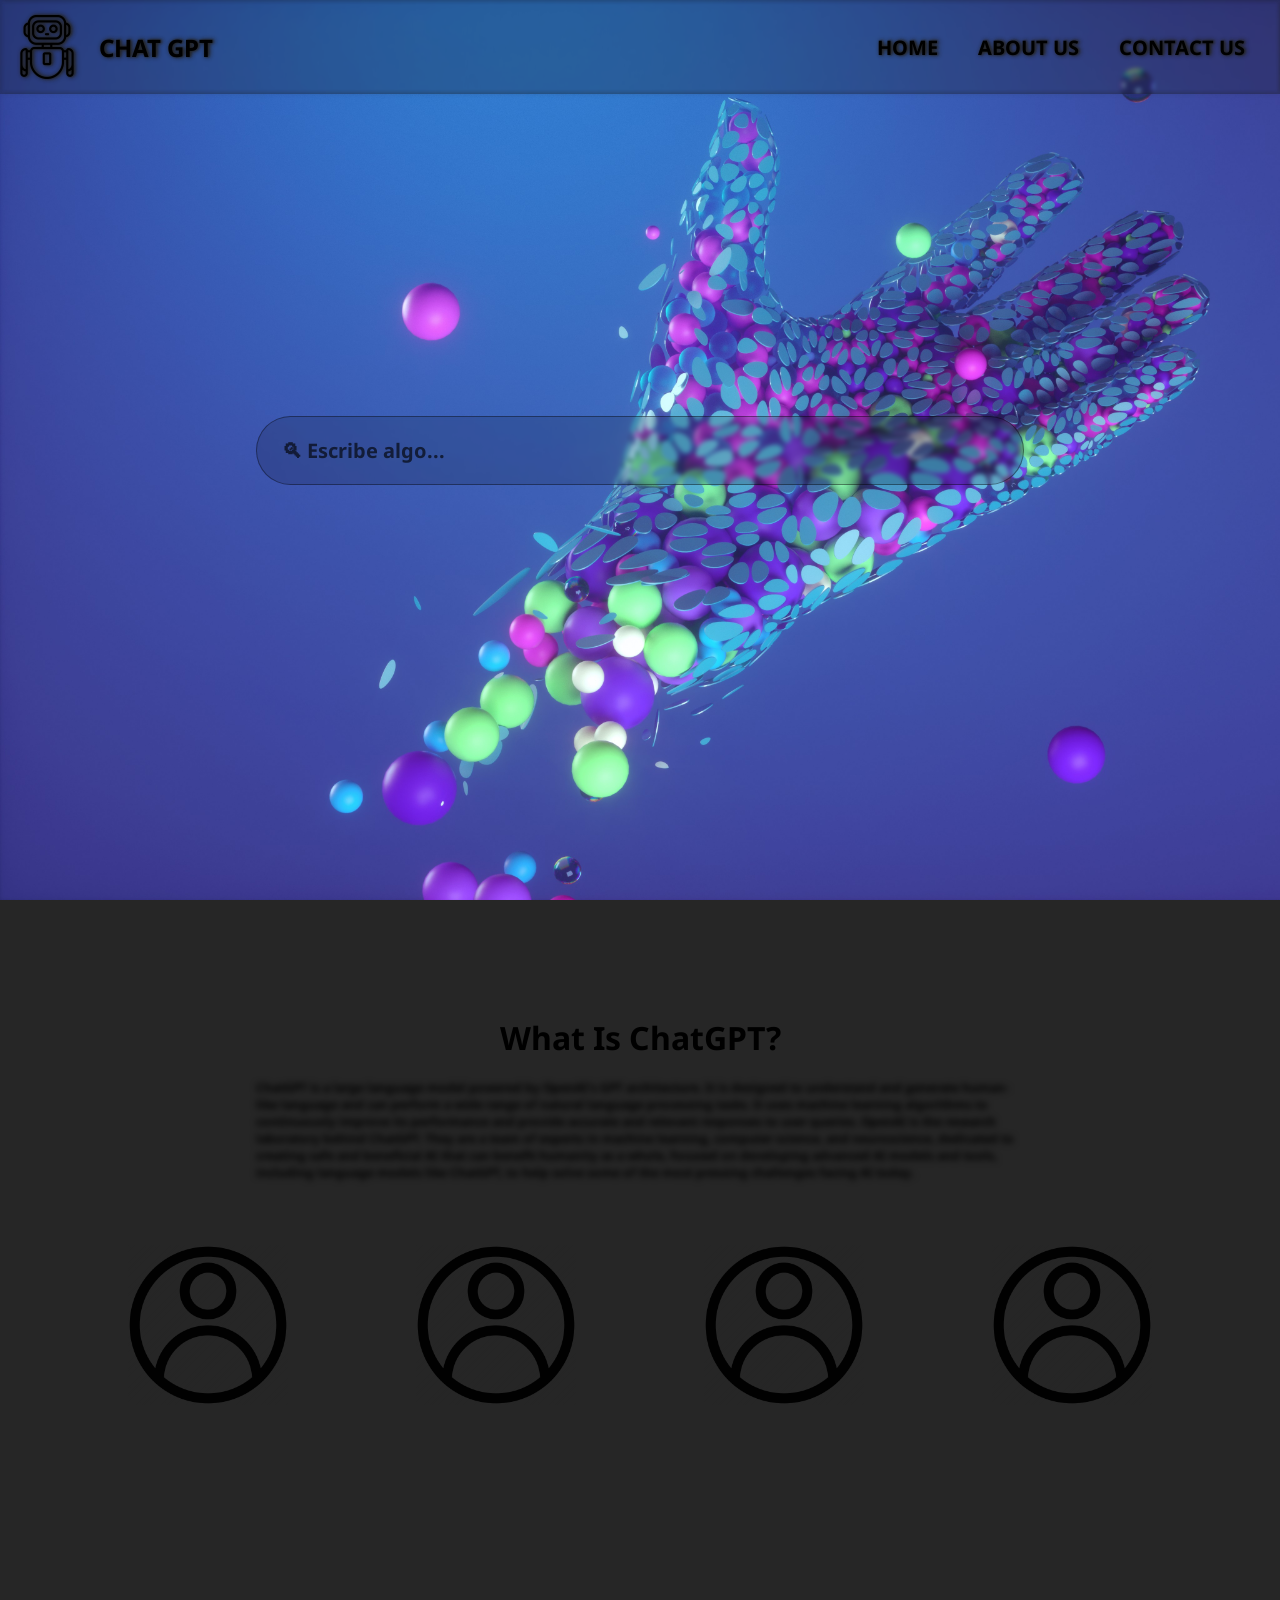
==== index.html @ 1b5f46aa "Arreglo, imagenes no se muestran" ====
<!DOCTYPE html>
<html lang="en">

<head>
    <meta charset="UTF-8">
    <meta http-equiv="X-UA-Compatible" content="IE=edge">
    <meta name="viewport" content="width=device-width, initial-scale=1.0">
    <link rel="stylesheet" href="style.css">

    <title>CHAT GPT</title>
</head>

<body>
    <nav>
        <div class="nav-bar">
            <div class="logo">
                <img id="bot" src="img/robot-assistant.png" alt="robot" srcset="">
                <h1>CHAT GPT</h1>
            </div>
            <div class="nav-sections">
                <ul>
                    <li><a href="#home">HOME</a></li>
                    <li><a href="#about">ABOUT US</a></li>
                    <li><a href="#">CONTACT US</a></li>
                </ul>
            </div>
        </div>
    </nav>
    <section id="home">
        <div class="content">
            <input id="search" type="text" placeholder=" 🔍︎ Escribe algo...">
        </div>
    </section>
    <section id="about">
        <div id="abt-text" class="oculto">
            <h1 class="oculto">What Is ChatGPT?</h1>
            <h2 class="anim1 oculto">ChatGPT is a large language model powered by OpenAI's GPT architecture. It is designed to understand and generate human-like language and can perform a wide range of natural language processing tasks. It uses machine learning algorithms to continuously improve its performance and provide accurate and relevant responses to user queries.
            OpenAI is the research laboratory behind ChatGPT. They are a team of experts in machine learning, computer science, and neuroscience, dedicated to creating safe and beneficial AI that can benefit humanity as a whole, focused on developing advanced AI models and tools, including language models like ChatGPT, to help solve some of the most pressing challenges facing AI today.</h2>
            <div id="abt-ints">
                <div class="abt-int oculto">
                    <img src="img/person.png" alt="" srcset="">
                </div>
                <div class="abt-int oculto">
                    <img src="img/person.png" alt="" srcset="">
                </div>
                <div class="abt-int oculto">
                    <img src="img/person.png" alt="" srcset="">
                </div>
                <div class="abt-int oculto">
                    <img src="img/person.png" alt="" srcset="">
                </div>
            </div>
        </div>
        
    </section>
    <script type="text/javascript" src="main.js"></script>
</body>

</html>
---- style.css ----
@import url('https://fonts.googleapis.com/css2?family=Noto+Sans:wght@400&display=swap');
html {
    scroll-behavior: smooth;
}

* {
    font-family: "Noto Sans";
    box-sizing: border-box;
    margin: 0;
    padding: 0;
}

.nav-bar {
    width: 100%;
    display: flex;
    justify-content: space-between;
    padding: 15px;
    background-color: rgba(0, 0, 0, 0.144);
    position: fixed;
    backdrop-filter: blur(2px);
    filter: drop-shadow(1px 0px 2px #262626);

}

.nav-sections ul {
    display: flex;
    list-style-type: none;
}

.nav-sections ul li a {
    text-decoration: none;
    color: black;
    padding: 20px;
    font-weight: bolder;
    font-size: 20px;
}

#bot {
    width: 4em;
    background: none;
}

.logo,
.nav-sections {
    display: flex;
    align-items: center;
    filter: drop-shadow(1px 0px 1px #262626);
}

.logo h1 {
    padding: 10px 20px;
    color: black;
}

#home {
    height: 100vh;
    width: 100%;
    background-image: url("img/home-back.jpg");
    background-repeat: no-repeat;
    background-size: cover;
}

.content {
    height: 100vh;
    width: 100%;
    display: flex;
    align-items: center;
    justify-content: center;
}

#search {
    width: 60%;
    padding: 20px;
    border: 1px solid rgba(0, 0, 0, 0.384);
    border-radius: 100px;
    /* background-color: rgba(10, 218, 218, 0.307); */
    background-color: rgba(0, 0, 0, 0.144);
    /* text-align: center; */
    font-size: 20px;
    font-weight: bold;
    backdrop-filter: blur(2px);
    outline: none;


}

::placeholder {
    color: rgba(0, 0, 0, 0.637);
  }
.anim1 {
    filter: blur(3px);
    transform: translateX(100%);
    transition: all 1s;
}


.oculto {
    opacity: 0;
}
.mostrar {
    opacity: 1;
    filter: blur(0);
    transform: translateX(0);
}

#about {
    width: 100%;
    height: 100vh;
    background-color: #262626;
}
#abt-text {
    position: relative;
    display: flex;
    justify-content: center;
    flex-direction: column;
    align-items: center;
    top: 6em
}
#abt-text h1 {
    font-size: 32px;
    padding: 20px;
}
#abt-text h2 {
    font-size: 12px;
    width: 60%;

}
#abt-ints {
    display: flex;
    justify-content: space-between;
}
#abt-ints img {
    width: 10em;
}
.abt-int {
    padding: 4em;
}
.abt-int:nth-child(2) {
    transition-delay: 300ms;
}
.abt-int:nth-child(3) {
    transition-delay: 600ms;
}
.abt-int:nth-child(4) {
    transition-delay: 900ms;
}
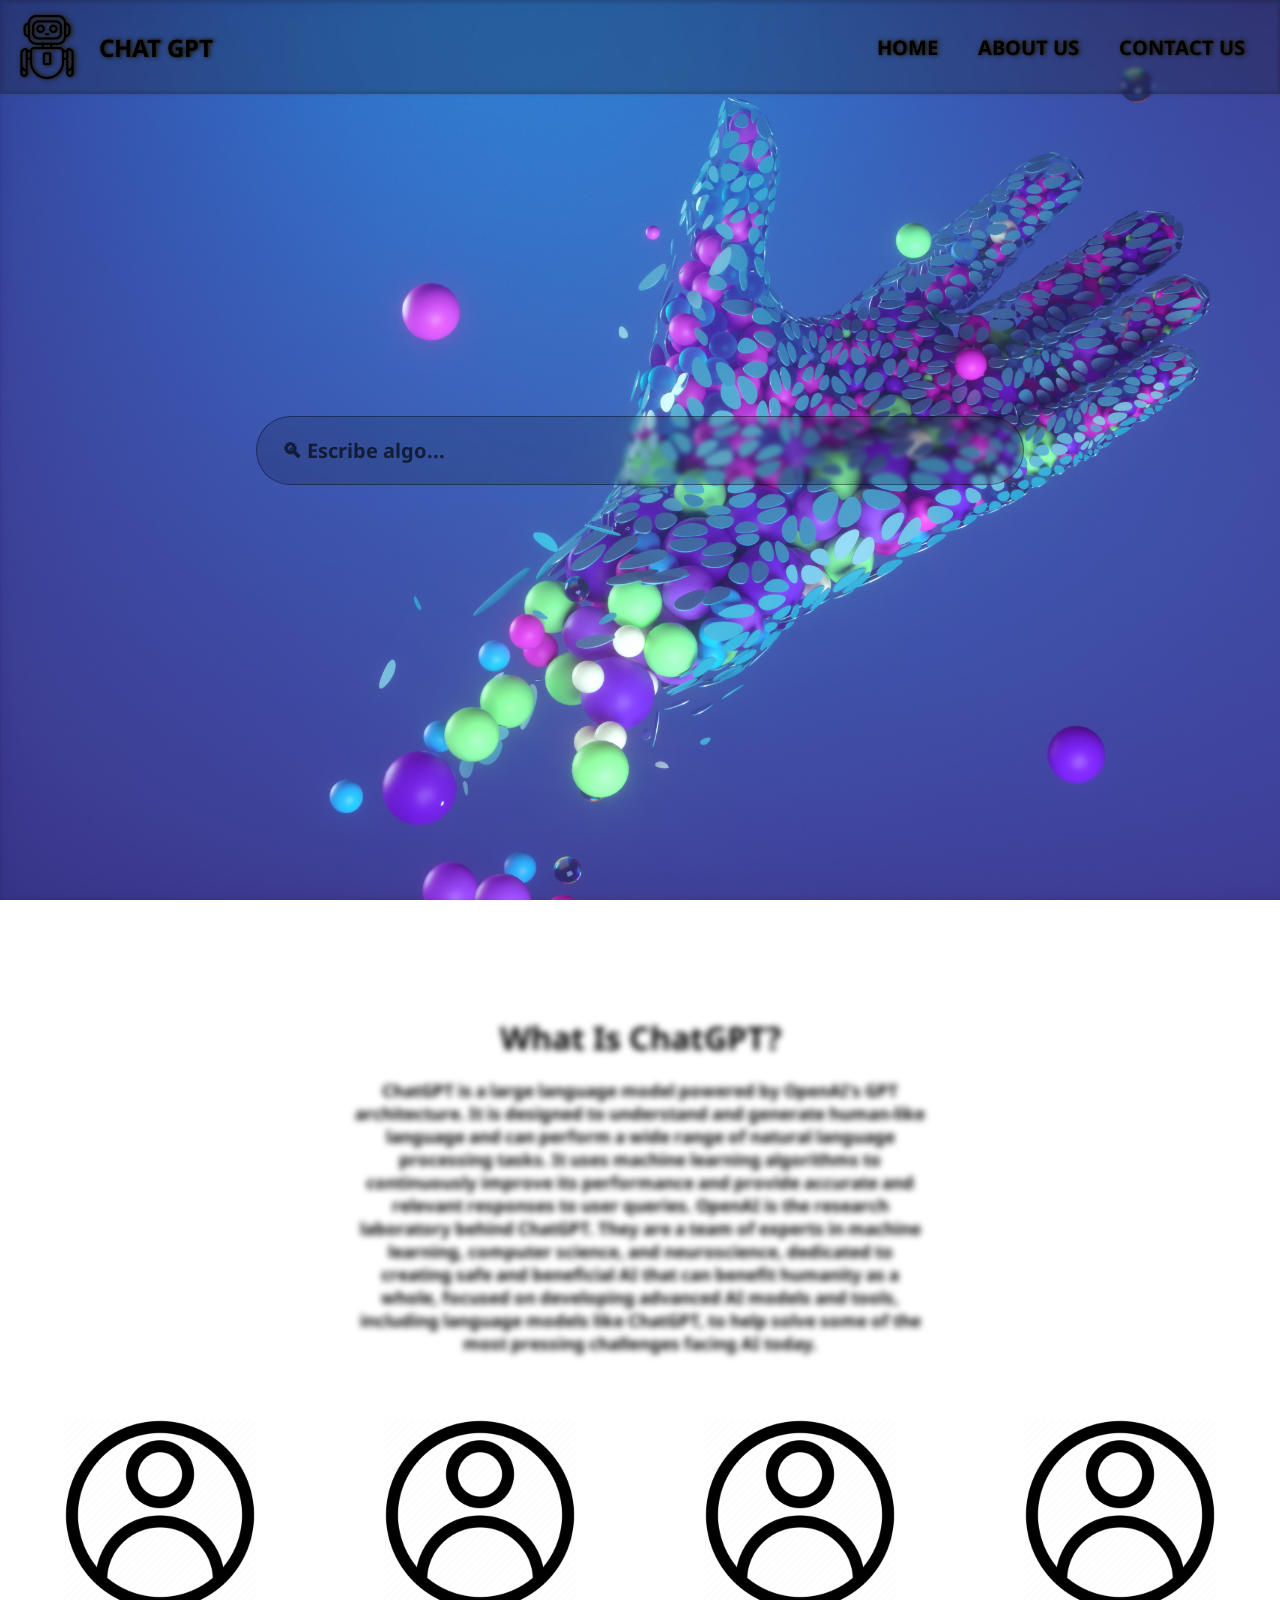
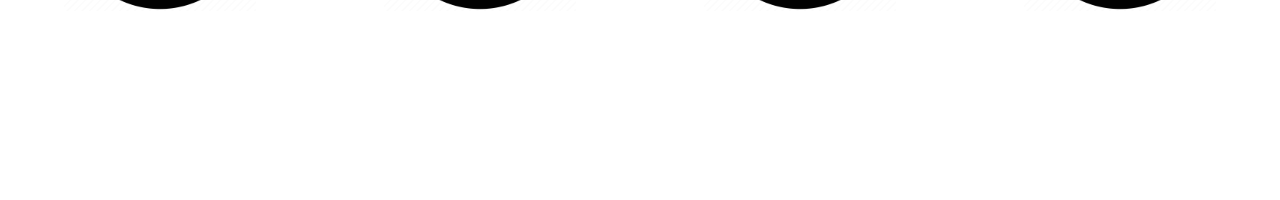
==== commit fc897447: "Se cambio fondo, centro" ====
--- a/index.html
+++ b/index.html
@@ -32,27 +32,48 @@
         </div>
     </section>
     <section id="about">
-        <div id="abt-text" class="oculto">
-            <h1 class="oculto">What Is ChatGPT?</h1>
-            <h2 class="anim1 oculto">ChatGPT is a large language model powered by OpenAI's GPT architecture. It is designed to understand and generate human-like language and can perform a wide range of natural language processing tasks. It uses machine learning algorithms to continuously improve its performance and provide accurate and relevant responses to user queries.
-            OpenAI is the research laboratory behind ChatGPT. They are a team of experts in machine learning, computer science, and neuroscience, dedicated to creating safe and beneficial AI that can benefit humanity as a whole, focused on developing advanced AI models and tools, including language models like ChatGPT, to help solve some of the most pressing challenges facing AI today.</h2>
-            <div id="abt-ints">
-                <div class="abt-int oculto">
-                    <img src="img/person.png" alt="" srcset="">
-                </div>
-                <div class="abt-int oculto">
-                    <img src="img/person.png" alt="" srcset="">
-                </div>
-                <div class="abt-int oculto">
-                    <img src="img/person.png" alt="" srcset="">
-                </div>
-                <div class="abt-int oculto">
-                    <img src="img/person.png" alt="" srcset="">
-                </div>
+        <div
+          id="abt-text"
+          class="container text-center oculto"
+          style="background-image: url('img/bg-about.png'); margin-top: 0"
+        >
+          <div class="row">
+            <div class="col-4 align-self-center text-center">
+              <h1 class="anim1 oculto">What Is ChatGPT?</h1>
+              <h2 class="anim1 oculto">
+                ChatGPT is a large language model powered by OpenAI's GPT
+                architecture. It is designed to understand and generate human-like
+                language and can perform a wide range of natural language
+                processing tasks. It uses machine learning algorithms to
+                continuously improve its performance and provide accurate and
+                relevant responses to user queries. OpenAI is the research
+                laboratory behind ChatGPT. They are a team of experts in machine
+                learning, computer science, and neuroscience, dedicated to
+                creating safe and beneficial AI that can benefit humanity as a
+                whole, focused on developing advanced AI models and tools,
+                including language models like ChatGPT, to help solve some of the
+                most pressing challenges facing AI today.
+              </h2>
             </div>
+          </div>
+          <div class="row">
+            <div id="abt-ints" class="">
+              <div class="abt-int oculto">
+                <img src="img/person.png" alt="" srcset="" style="width: 100%" />
+              </div>
+              <div class="abt-int oculto">
+                <img src="img/person.png" alt="" srcset="" style="width: 100%" />
+              </div>
+              <div class="abt-int oculto">
+                <img src="img/person.png" alt="" srcset="" style="width: 100%" />
+              </div>
+              <div class="abt-int oculto">
+                <img src="img/person.png" alt="" srcset="" style="width: 100%" />
+              </div>
+            </div>
+          </div>
         </div>
-        
-    </section>
+      </section>
     <script type="text/javascript" src="main.js"></script>
 </body>
 
--- a/style.css
+++ b/style.css
@@ -91,11 +91,15 @@
     filter: blur(3px);
     transform: translateX(100%);
     transition: all 1s;
+    position: relative;
+    margin: auto;
+    text-align: center;
 }
 
 
 .oculto {
     opacity: 0;
+    overflow: hidden;
 }
 .mostrar {
     opacity: 1;
@@ -106,7 +110,7 @@
 #about {
     width: 100%;
     height: 100vh;
-    background-color: #262626;
+    background-color: white;
 }
 #abt-text {
     position: relative;
@@ -121,19 +125,27 @@
     padding: 20px;
 }
 #abt-text h2 {
-    font-size: 12px;
-    width: 60%;
-
-}
+    font-size: 17px;
+    width: 45%;
+  } 
 #abt-ints {
     display: flex;
     justify-content: space-between;
+    max-width: 100%;
 }
 #abt-ints img {
-    width: 10em;
-}
+    width: 18em;
+  } 
 .abt-int {
     padding: 4em;
+}
+.abt-int img {
+    transition-delay: 0ms;
+    transition: all 1s;
+
+}
+.abt-int img:hover {
+    transform: scale(1.1);
 }
 .abt-int:nth-child(2) {
     transition-delay: 300ms;
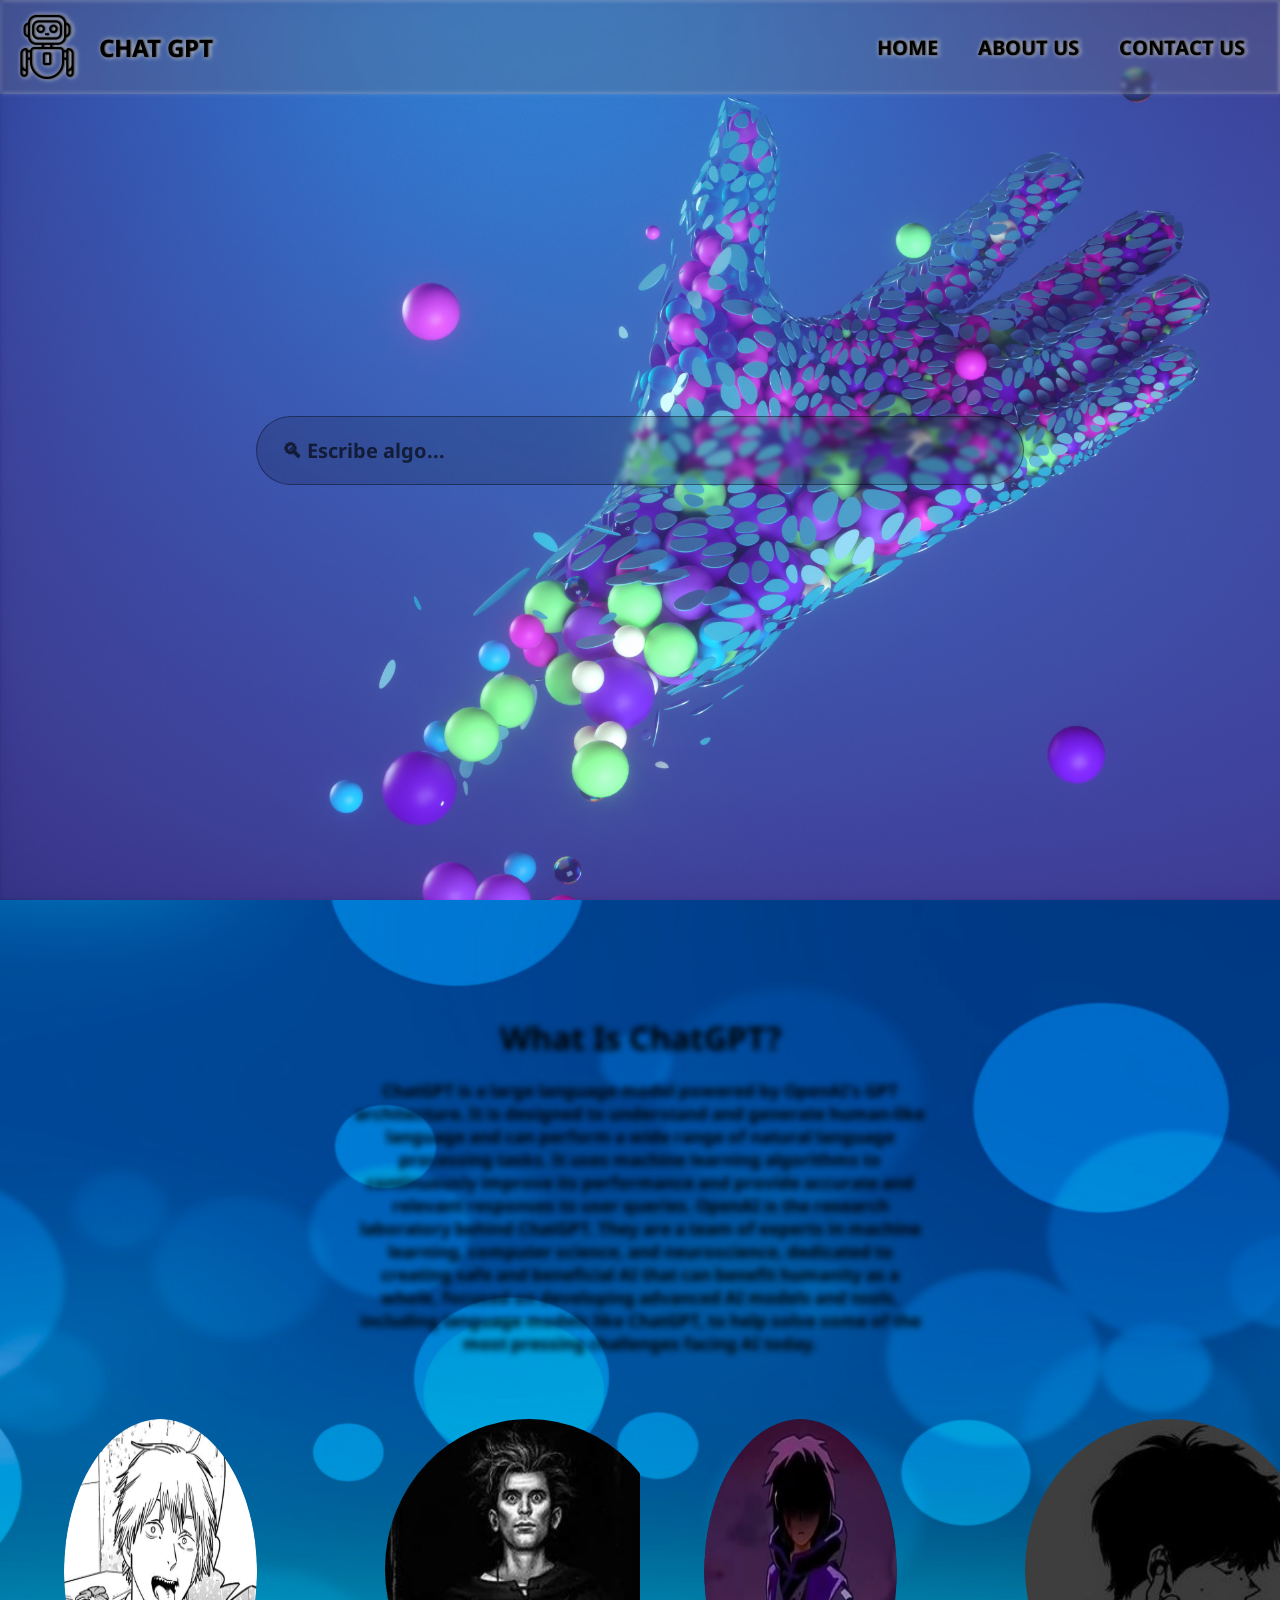
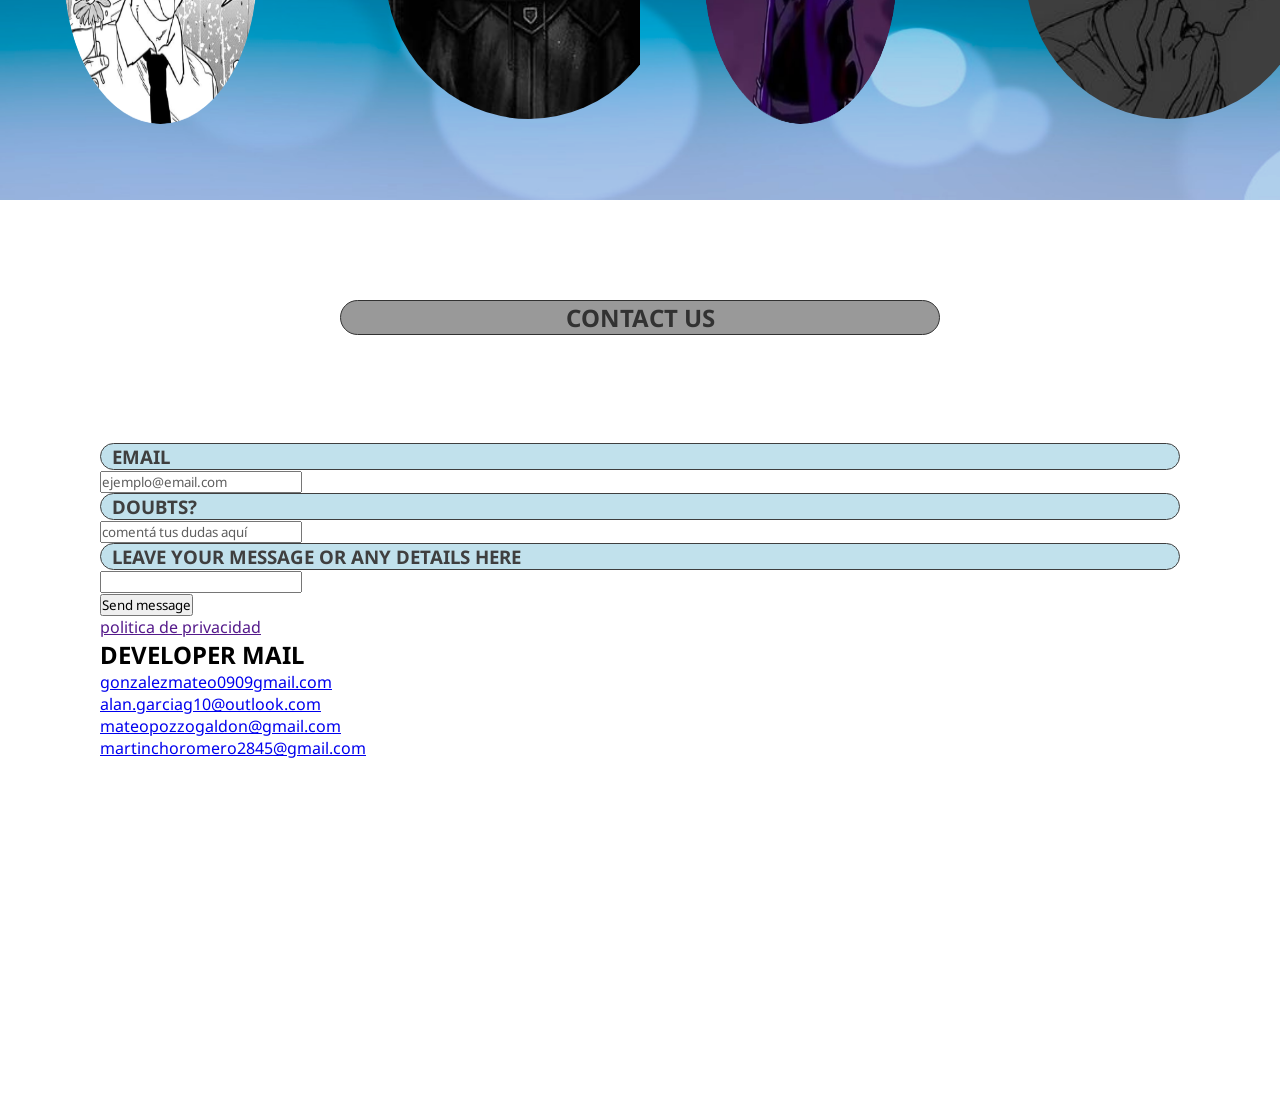
==== commit ecdd70c1: "Se cambio todo, no me acuerdo" ====
--- a/index.html
+++ b/index.html
@@ -21,7 +21,7 @@
                 <ul>
                     <li><a href="#home">HOME</a></li>
                     <li><a href="#about">ABOUT US</a></li>
-                    <li><a href="#">CONTACT US</a></li>
+                    <li><a href="#contact-us">CONTACT US</a></li>
                 </ul>
             </div>
         </div>
@@ -35,7 +35,7 @@
         <div
           id="abt-text"
           class="container text-center oculto"
-          style="background-image: url('img/bg-about.png'); margin-top: 0"
+
         >
           <div class="row">
             <div class="col-4 align-self-center text-center">
@@ -59,22 +59,73 @@
           <div class="row">
             <div id="abt-ints" class="">
               <div class="abt-int oculto">
-                <img src="img/person.png" alt="" srcset="" style="width: 100%" />
+                <img src="img/mateo_1.png" alt="" srcset="" style="width: 100%; height: 100%;" />
               </div>
               <div class="abt-int oculto">
-                <img src="img/person.png" alt="" srcset="" style="width: 100%" />
+                <img src="img/mate-p.jpg" alt="" srcset=""/>
               </div>
               <div class="abt-int oculto">
-                <img src="img/person.png" alt="" srcset="" style="width: 100%" />
+                <img src="img/tincho.png" alt="" srcset="" style="width: 100%; height: 100%;" />
               </div>
               <div class="abt-int oculto">
-                <img src="img/person.png" alt="" srcset="" style="width: 100%" />
+                <a href="https://www.youtube.com/watch?v=dQw4w9WgXcQ"><img src="img/alngr.jpg" alt="" srcset=""/></a>
+                
               </div>
             </div>
           </div>
         </div>
       </section>
+
+      <section id="contact-us">
+        <div class="container text-center">
+        <div class="row justify-content-center" id="titulo-contacto">
+          <h1 style="text-align: center;">CONTACT US</h1>
+        </div>
+        <div class="row">
+            <div class="col col-lg-2" style="width: ;" id="titulito">
+                <h3>EMAIL</h3>
+            </div>
+            <div class="col col-lg-2">
+                <input id="mail" type="text" placeholder="ejemplo@email.com">
+            </div>
+        </div>
+        <div class="row">
+            <div class="col-2" id="titulito">
+                <h3>DOUBTS?</h3>
+            </div>
+            <div class="col-10">
+                <input type="text" placeholder="comentá tus dudas aquí">
+            </div>
+        </div>
+        <div class="row">
+            <div class="col-2" id="titulito">
+                <h3>LEAVE YOUR MESSAGE OR ANY DETAILS HERE</h3>
+            </div>
+            <div class="col-10">
+                <input type="text" placeholder="">
+            </div>
+        </div>
+        <div class="row ">
+        <div class="col-2">
+            <button onclick="sendMail()">Send message</button>
+        </div>
+        <div class="col-2">
+        <a href="">politica de privacidad</a>
+        </div>
+        </div>
+        
+    <div>
+          <h2>DEVELOPER MAIL</h2>
+          <a href="gonzalezmateo0909gmail.com">gonzalezmateo0909gmail.com</a><br>
+          <a href="alan.garciag10@outlook.com">alan.garciag10@outlook.com</a><br>
+          <a href="mateopozzogaldon@gmail.com">mateopozzogaldon@gmail.com</a><br>
+          <a href="martinchoromero2845@gmail.com">martinchoromero2845@gmail.com</a><br>
+    </div>       
+        
+      </section>
     <script type="text/javascript" src="main.js"></script>
+
+
 </body>
 
 </html>
--- a/style.css
+++ b/style.css
@@ -2,6 +2,49 @@
 html {
     scroll-behavior: smooth;
 }
+
+
+/* Barra de desplazamiento */
+::-webkit-scrollbar {
+    width: 10px;
+    /* Ancho de la barra de desplazamiento */
+  
+  }
+  
+  ::-webkit-scrollbar-thumb:hover {
+    background-color: #001aff;
+  
+  
+  }
+  
+  /* Pista de la barra de desplazamiento */
+  ::-webkit-scrollbar-track {
+    background-color: #b701ff;
+    /* Color de fondo de la pista de la barra de desplazamiento */
+    box-shadow: inset 0px 0px 20px rgb(255, 255, 255);
+  
+  }
+  
+  /* Pulgar de la barra de desplazamiento */
+  ::-webkit-scrollbar-thumb {
+    background-color: #0084ff;
+    /* Color del pulgar de la barra de desplazamiento */
+    box-shadow: inset 0px 0px 20px rgb(2, 252, 239);
+  
+  }
+  
+  /* Esquina de la barra de desplazamiento */
+  ::-webkit-scrollbar-corner {
+    background-color: #f5f5f5;
+    /* Color de fondo de la esquina de la barra de desplazamiento */
+  }
+  
+  /* Botones de la barra de desplazamiento */
+  ::-webkit-scrollbar-button {
+    display: none;
+    /* Ocultar los botones de la barra de desplazamiento */
+  }
+
 
 * {
     font-family: "Noto Sans";
@@ -18,7 +61,8 @@
     background-color: rgba(0, 0, 0, 0.144);
     position: fixed;
     backdrop-filter: blur(2px);
-    filter: drop-shadow(1px 0px 2px #262626);
+    filter: drop-shadow(1px 0px 2px #ffffff);
+    z-index: 435;
 
 }
 
@@ -29,10 +73,12 @@
 
 .nav-sections ul li a {
     text-decoration: none;
-    color: black;
+    color: rgb(0, 0, 0);
     padding: 20px;
     font-weight: bolder;
     font-size: 20px;
+    
+
 }
 
 #bot {
@@ -45,6 +91,7 @@
     display: flex;
     align-items: center;
     filter: drop-shadow(1px 0px 1px #262626);
+    
 }
 
 .logo h1 {
@@ -107,10 +154,15 @@
     transform: translateX(0);
 }
 
+/* about */
+
 #about {
     width: 100%;
     height: 100vh;
-    background-color: white;
+    background-image: url('img/bg-about.png');
+    margin-top: 0;
+    background-repeat: no-repeat;
+    background-size: cover;
 }
 #abt-text {
     position: relative;
@@ -142,6 +194,9 @@
 .abt-int img {
     transition-delay: 0ms;
     transition: all 1s;
+    border-radius: 50%;
+    width: 300px;
+    height: 300px;
 
 }
 .abt-int img:hover {
@@ -155,4 +210,44 @@
 }
 .abt-int:nth-child(4) {
     transition-delay: 900ms;
-}+}
+
+/* Contact Us */
+
+#contact-us{
+    background-image: url('img/test.jpg');
+    height: 100vh;
+    width: 100%;
+    background-repeat: no-repeat;
+    background-size: cover;
+    margin: 0;
+    padding: 0;
+}  
+
+#contact-us{
+    padding: 100px;
+}
+
+#titulo-contacto{
+    justify-content: center;
+    margin: auto;
+    background-color: gray;
+    opacity: 80%;
+    border: 1px solid black;
+    width: 100%;
+    border-radius: 20px 20px 20px 20px;
+    max-width: 600px;
+    margin-bottom: 10%;
+    }
+
+#titulito{
+    padding-left: 1%;
+    background-color: lightblue;
+    opacity: 75%;
+    border: 1px black;
+    border-style: groove;
+    border-radius: 20px 20px 20px 20px;
+  
+}
+
+
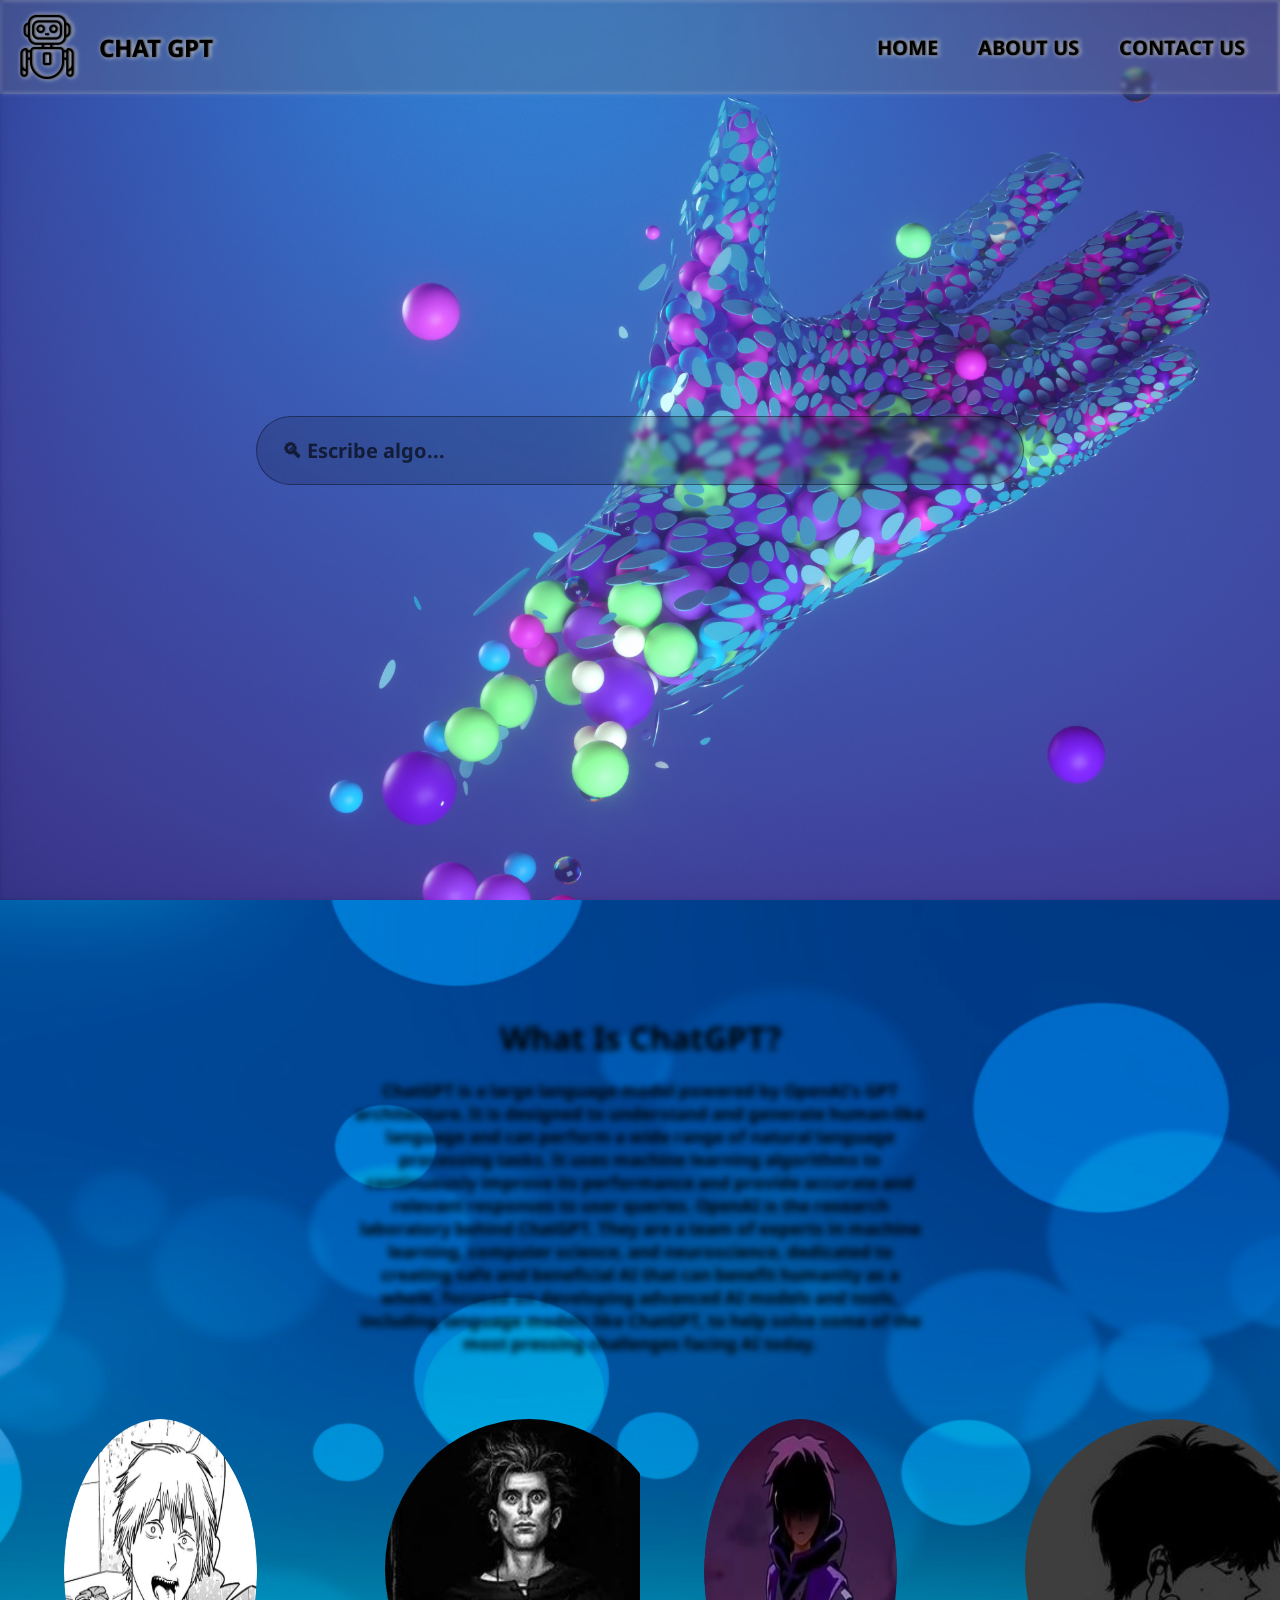
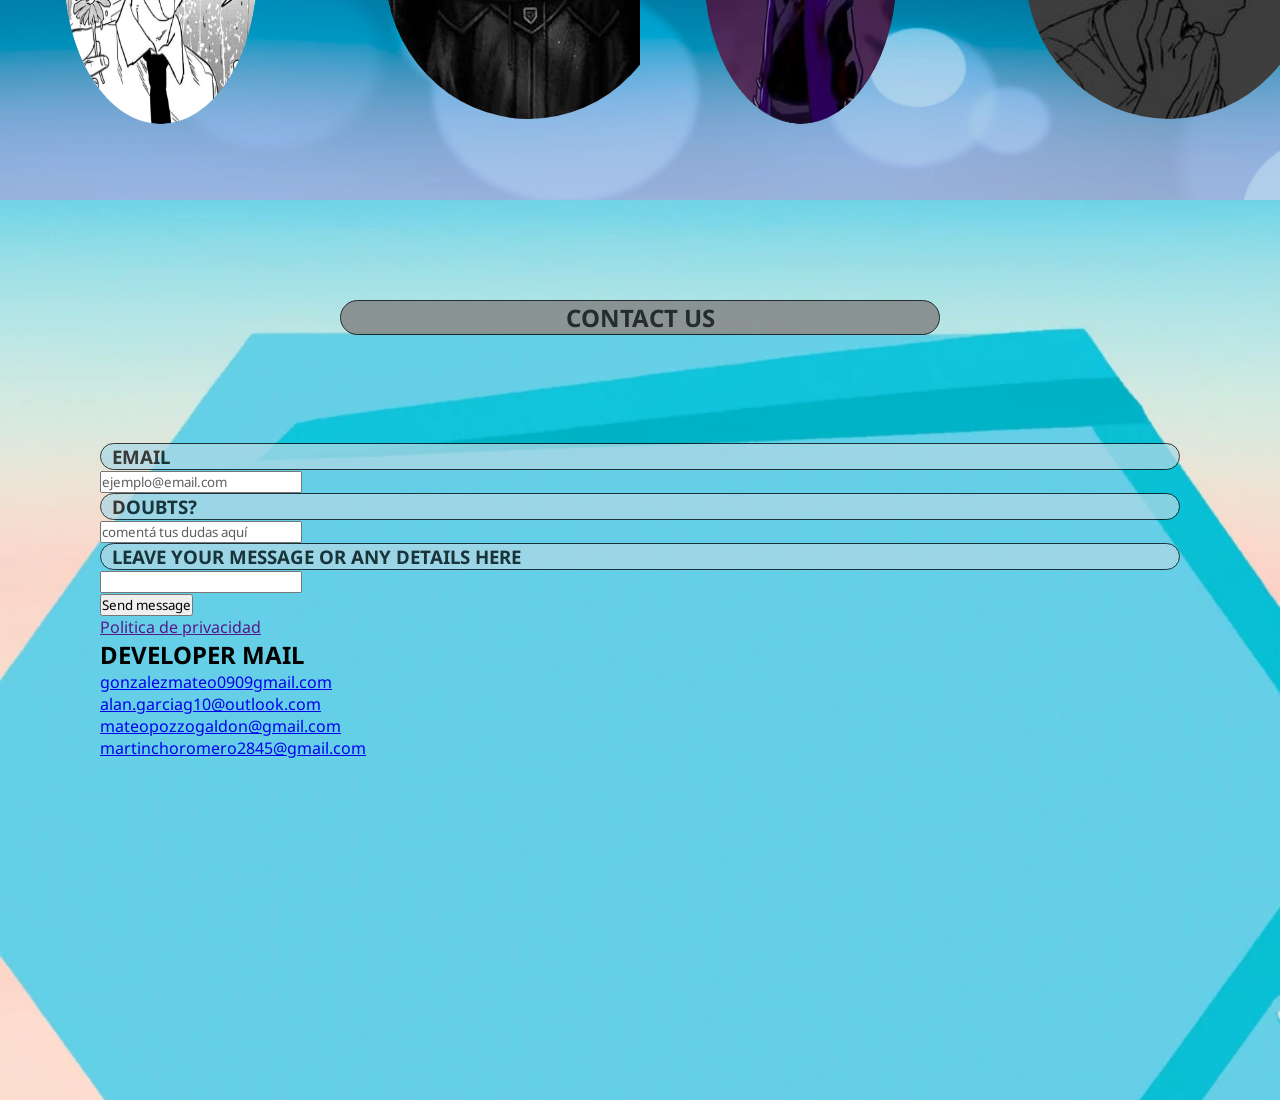
==== commit d7a076dd: "Se agrego correo y otras cosas" ====
--- a/index.html
+++ b/index.html
@@ -82,9 +82,11 @@
           <h1 style="text-align: center;">CONTACT US</h1>
         </div>
         <div class="row">
-            <div class="col col-lg-2" style="width: ;" id="titulito">
+            <div class="col col-lg-2"  id="titulito">
                 <h3>EMAIL</h3>
             </div>
+        </div>
+        <div class="row">
             <div class="col col-lg-2">
                 <input id="mail" type="text" placeholder="ejemplo@email.com">
             </div>
@@ -94,15 +96,15 @@
                 <h3>DOUBTS?</h3>
             </div>
             <div class="col-10">
-                <input type="text" placeholder="comentá tus dudas aquí">
+                <input id="dudas" type="text" placeholder="comentá tus dudas aquí">
             </div>
         </div>
         <div class="row">
-            <div class="col-2" id="titulito">
+            <div  class="col-2" id="titulito">
                 <h3>LEAVE YOUR MESSAGE OR ANY DETAILS HERE</h3>
             </div>
             <div class="col-10">
-                <input type="text" placeholder="">
+                <input id="message" type="text" placeholder="">
             </div>
         </div>
         <div class="row ">
@@ -110,7 +112,7 @@
             <button onclick="sendMail()">Send message</button>
         </div>
         <div class="col-2">
-        <a href="">politica de privacidad</a>
+        <a href="">Politica de privacidad</a>
         </div>
         </div>
         
@@ -121,10 +123,9 @@
           <a href="mateopozzogaldon@gmail.com">mateopozzogaldon@gmail.com</a><br>
           <a href="martinchoromero2845@gmail.com">martinchoromero2845@gmail.com</a><br>
     </div>       
-        
+        </div>
       </section>
     <script type="text/javascript" src="main.js"></script>
-
 
 </body>
 
--- a/style.css
+++ b/style.css
@@ -6,38 +6,29 @@
 
 /* Barra de desplazamiento */
 ::-webkit-scrollbar {
-    width: 10px;
+    width: 11px;
     /* Ancho de la barra de desplazamiento */
   
   }
   
   ::-webkit-scrollbar-thumb:hover {
-    background-color: #001aff;
-  
-  
-  }
-  
-  /* Pista de la barra de desplazamiento */
-  ::-webkit-scrollbar-track {
-    background-color: #b701ff;
-    /* Color de fondo de la pista de la barra de desplazamiento */
-    box-shadow: inset 0px 0px 20px rgb(255, 255, 255);
-  
-  }
+    background-color: #00eeff;
+    filter: brightness(190%);
+
+
+}
+  
   
   /* Pulgar de la barra de desplazamiento */
   ::-webkit-scrollbar-thumb {
-    background-color: #0084ff;
+    background-color: rgb(0, 132, 255);
     /* Color del pulgar de la barra de desplazamiento */
-    box-shadow: inset 0px 0px 20px rgb(2, 252, 239);
-  
-  }
-  
-  /* Esquina de la barra de desplazamiento */
-  ::-webkit-scrollbar-corner {
-    background-color: #f5f5f5;
-    /* Color de fondo de la esquina de la barra de desplazamiento */
-  }
+    /* box-shadow: inset 0px 0px 20px rgb(2, 19, 252); */
+    filter: brightness(10%);
+
+  
+  }
+  
   
   /* Botones de la barra de desplazamiento */
   ::-webkit-scrollbar-button {
@@ -215,7 +206,7 @@
 /* Contact Us */
 
 #contact-us{
-    background-image: url('img/test.jpg');
+    background-image: url('img/hexagono.png');
     height: 100vh;
     width: 100%;
     background-repeat: no-repeat;
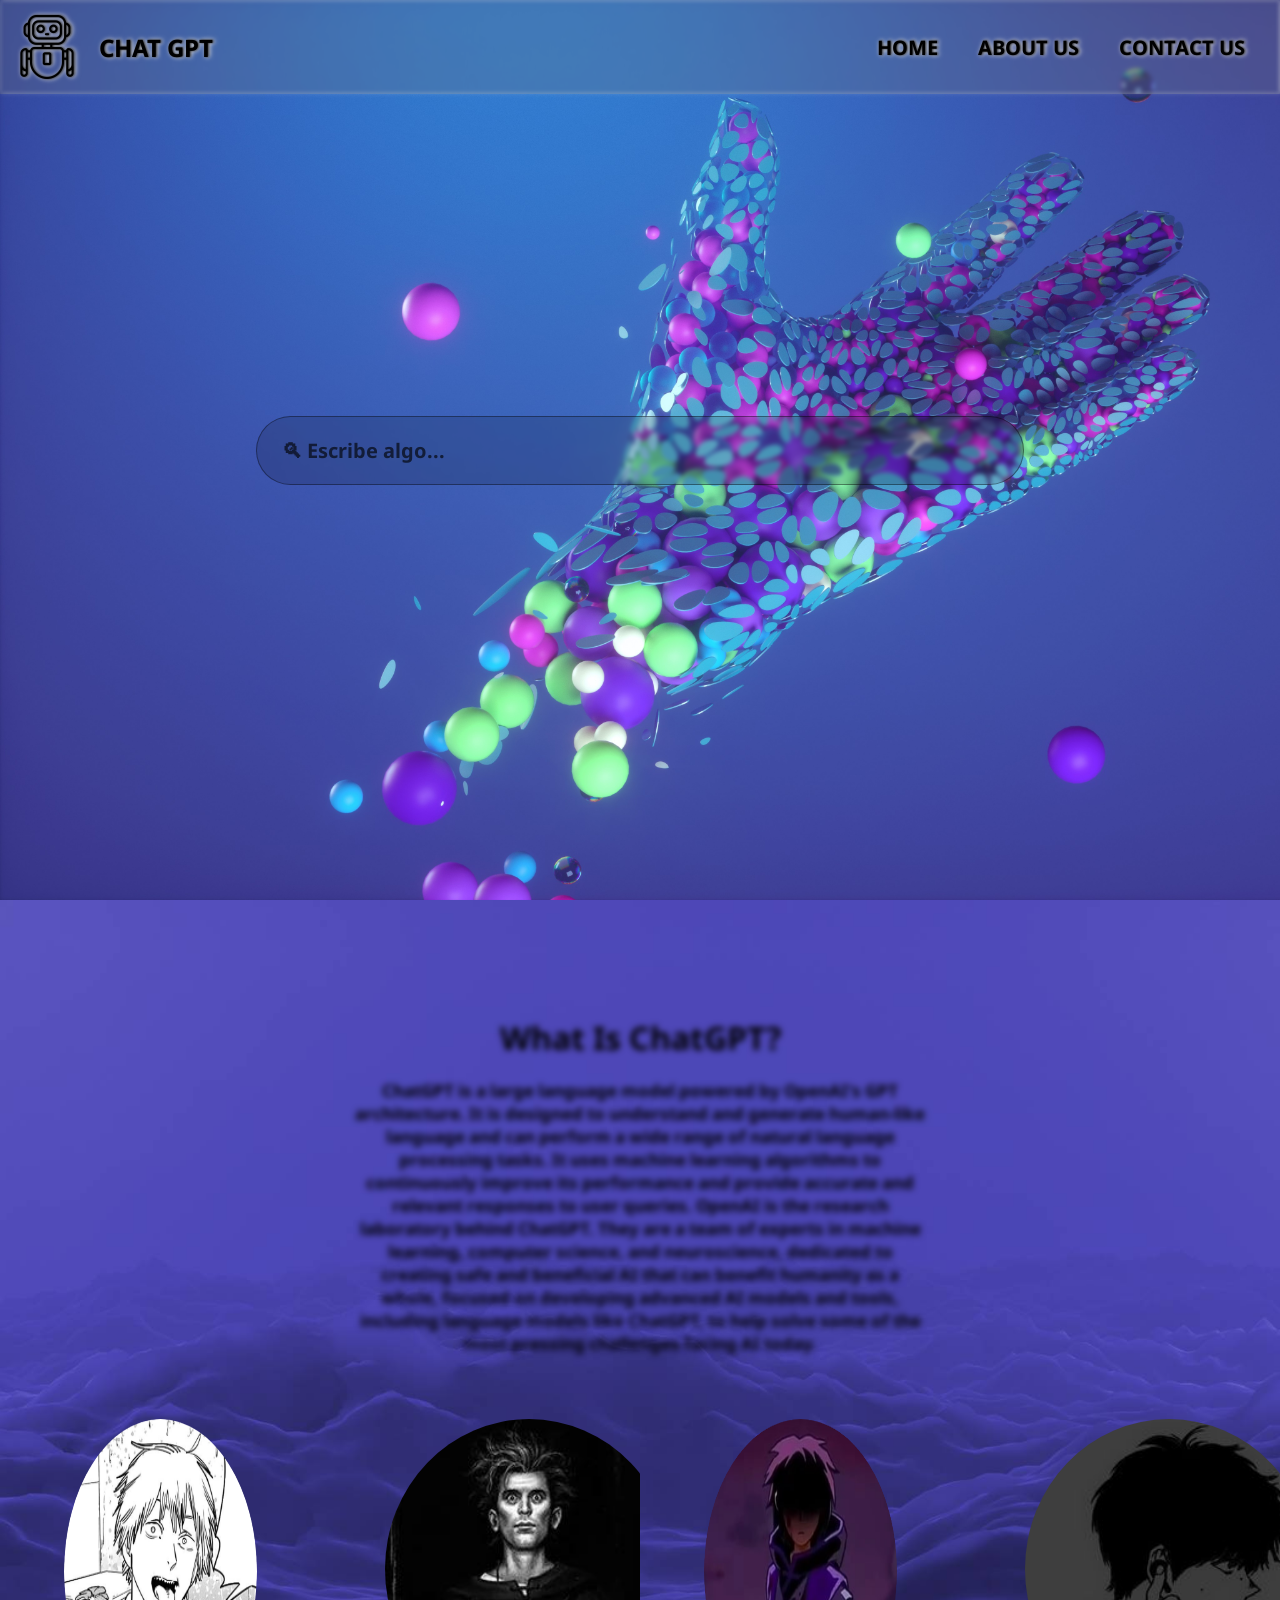
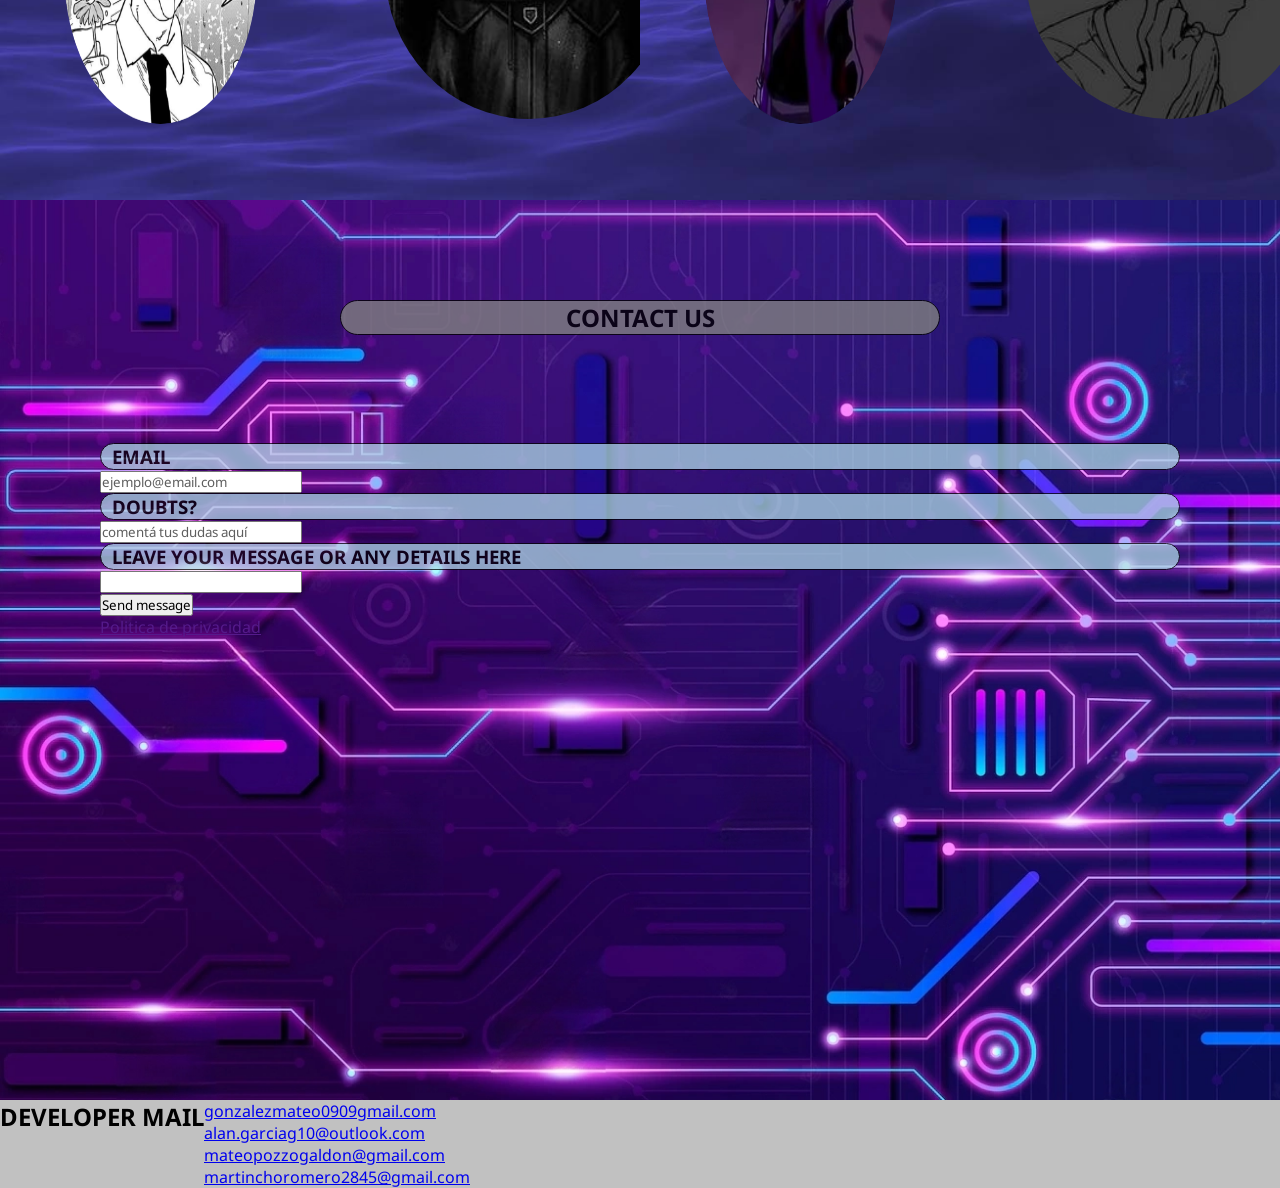
==== commit 0d5ebf22: "Se cambio fondo contact" ====
--- a/index.html
+++ b/index.html
@@ -117,16 +117,23 @@
         </div>
         
     <div>
-          <h2>DEVELOPER MAIL</h2>
-          <a href="gonzalezmateo0909gmail.com">gonzalezmateo0909gmail.com</a><br>
-          <a href="alan.garciag10@outlook.com">alan.garciag10@outlook.com</a><br>
-          <a href="mateopozzogaldon@gmail.com">mateopozzogaldon@gmail.com</a><br>
-          <a href="martinchoromero2845@gmail.com">martinchoromero2845@gmail.com</a><br>
+          
     </div>       
         </div>
       </section>
     <script type="text/javascript" src="main.js"></script>
-
+      <footer id="footer">
+        <div class="dev-mail">
+            <h2>DEVELOPER MAIL</h2>
+        </div>
+        <div>
+            <a href="gonzalezmateo0909gmail.com">gonzalezmateo0909gmail.com</a><br>
+            <a href="alan.garciag10@outlook.com">alan.garciag10@outlook.com</a><br>
+            <a href="mateopozzogaldon@gmail.com">mateopozzogaldon@gmail.com</a><br>
+            <a href="martinchoromero2845@gmail.com">martinchoromero2845@gmail.com</a><br>
+        </div>
+          
+      </footer>
 </body>
 
 </html>
--- a/style.css
+++ b/style.css
@@ -150,7 +150,7 @@
 #about {
     width: 100%;
     height: 100vh;
-    background-image: url('img/bg-about.png');
+    background-image: url('img/bg-about1.jpg');
     margin-top: 0;
     background-repeat: no-repeat;
     background-size: cover;
@@ -206,13 +206,14 @@
 /* Contact Us */
 
 #contact-us{
-    background-image: url('img/hexagono.png');
+    background-image: url('img/circuito.jpeg');
     height: 100vh;
     width: 100%;
     background-repeat: no-repeat;
     background-size: cover;
     margin: 0;
     padding: 0;
+    border: grey 3px;
 }  
 
 #contact-us{
@@ -241,4 +242,12 @@
   
 }
 
-
+#footer {
+    display: flex;
+    background-color:rgba(0, 0, 0, 0.244);
+    /* position:relative; */
+    bottom:0;
+    width: 100%;
+}
+
+
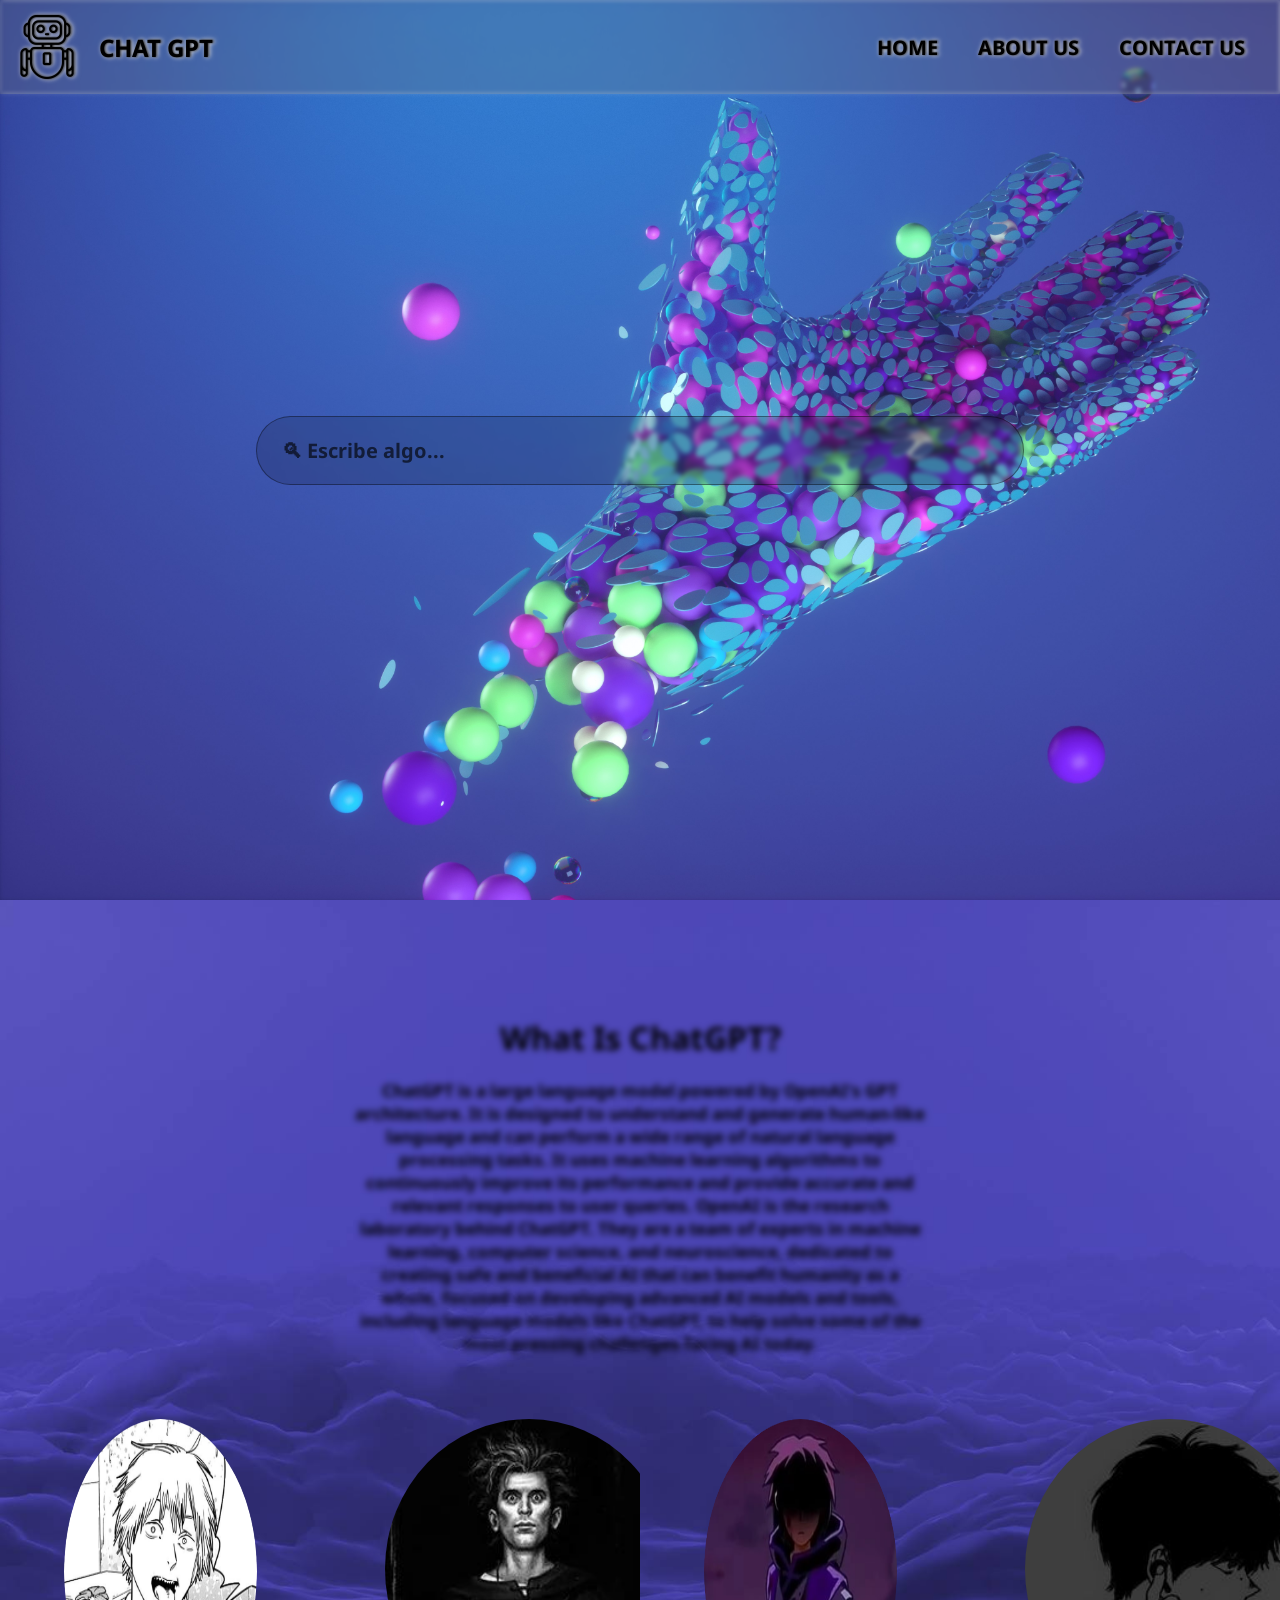
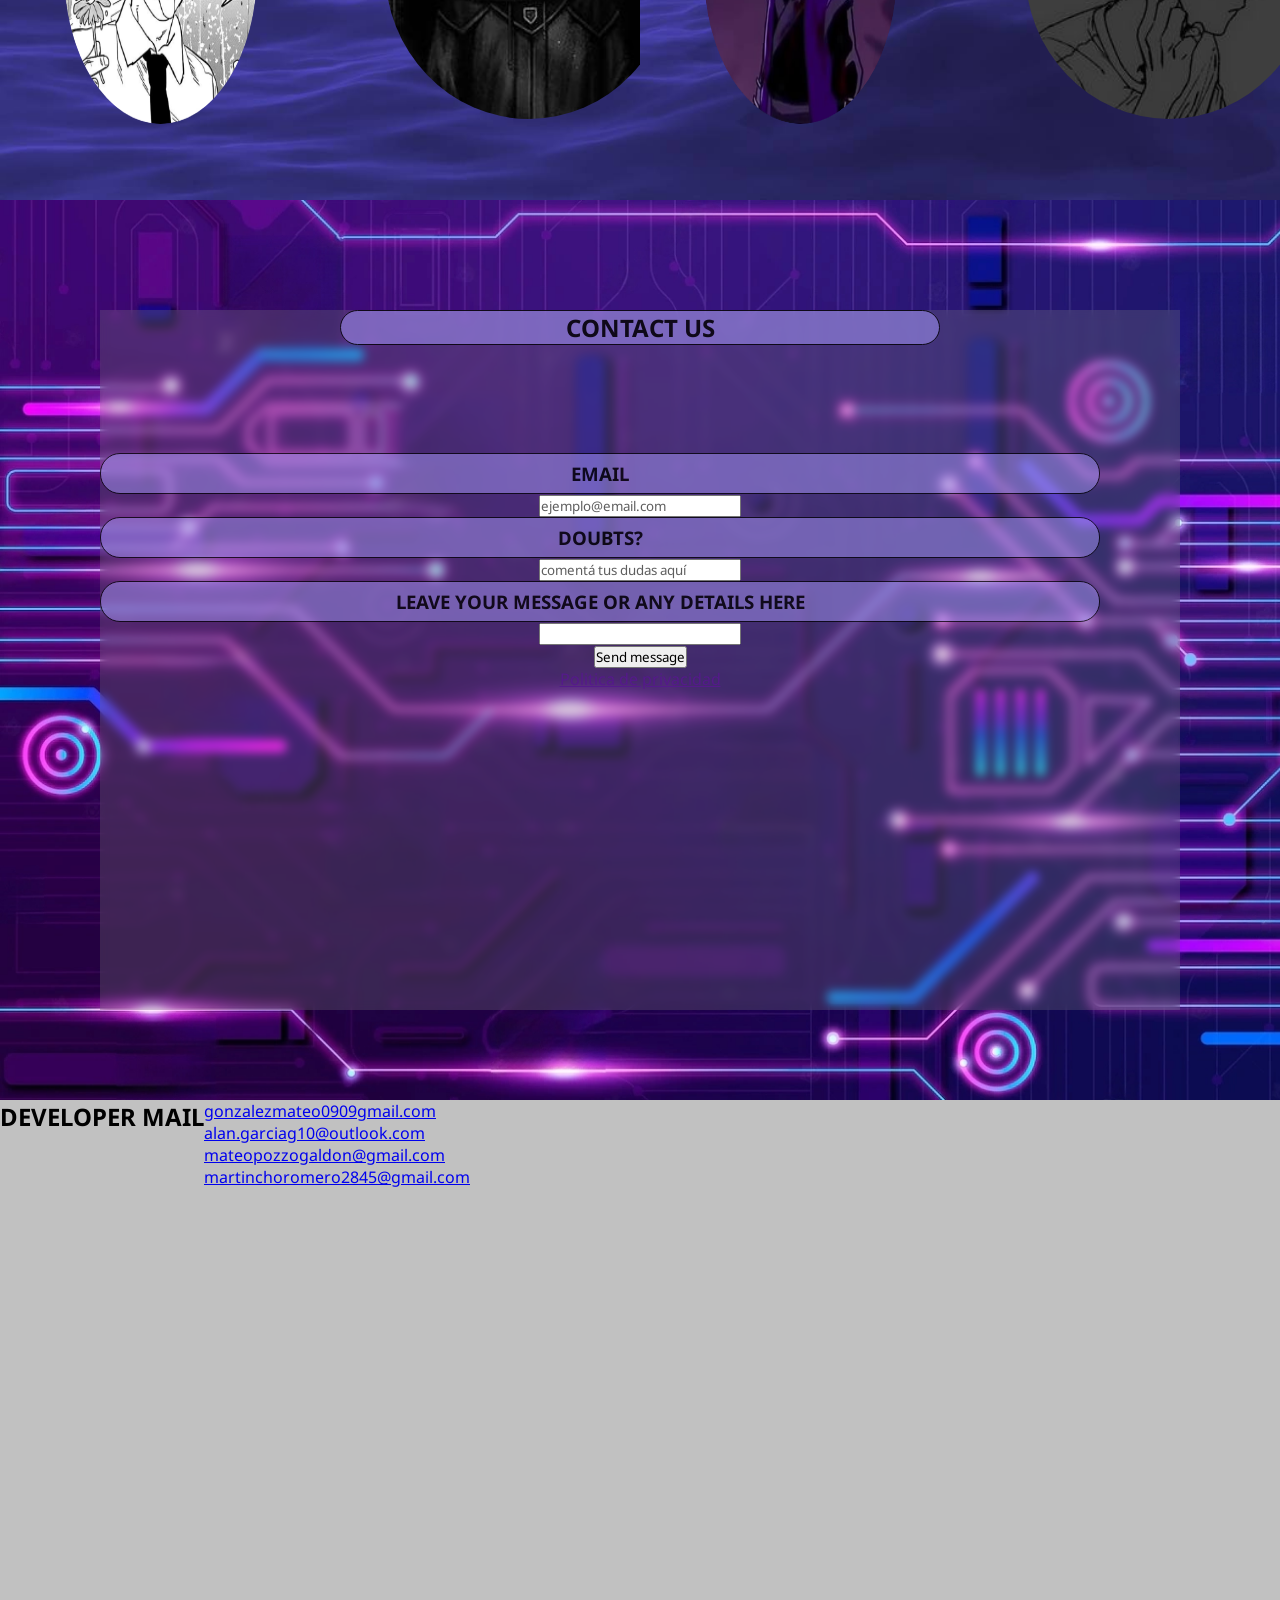
==== commit 3b77bc82: "area de contacto" ====
--- a/index.html
+++ b/index.html
@@ -2,138 +2,138 @@
 <html lang="en">
 
 <head>
-    <meta charset="UTF-8">
-    <meta http-equiv="X-UA-Compatible" content="IE=edge">
-    <meta name="viewport" content="width=device-width, initial-scale=1.0">
-    <link rel="stylesheet" href="style.css">
+  <meta charset="UTF-8">
+  <meta http-equiv="X-UA-Compatible" content="IE=edge">
+  <meta name="viewport" content="width=device-width, initial-scale=1.0">
+  <link rel="stylesheet" href="style.css">
 
-    <title>CHAT GPT</title>
+  <title>CHAT GPT</title>
 </head>
 
 <body>
-    <nav>
-        <div class="nav-bar">
-            <div class="logo">
-                <img id="bot" src="img/robot-assistant.png" alt="robot" srcset="">
-                <h1>CHAT GPT</h1>
-            </div>
-            <div class="nav-sections">
-                <ul>
-                    <li><a href="#home">HOME</a></li>
-                    <li><a href="#about">ABOUT US</a></li>
-                    <li><a href="#contact-us">CONTACT US</a></li>
-                </ul>
-            </div>
+  <nav>
+    <div class="nav-bar">
+      <div class="logo">
+        <img id="bot" src="img/robot-assistant.png" alt="robot" srcset="">
+        <h1>CHAT GPT</h1>
+      </div>
+      <div class="nav-sections">
+        <ul>
+          <li><a href="#home">HOME</a></li>
+          <li><a href="#about">ABOUT US</a></li>
+          <li><a href="#contact-us">CONTACT US</a></li>
+        </ul>
+      </div>
+    </div>
+  </nav>
+  <section id="home">
+    <div class="content">
+      <input id="search" type="text" placeholder=" 🔍︎ Escribe algo...">
+    </div>
+  </section>
+  <section id="about">
+    <div id="abt-text" class="container text-center oculto">
+      <div class="row">
+        <div class="col-4 align-self-center text-center">
+          <h1 class="anim1 oculto">What Is ChatGPT?</h1>
+          <h2 class="anim1 oculto">
+            ChatGPT is a large language model powered by OpenAI's GPT
+            architecture. It is designed to understand and generate human-like
+            language and can perform a wide range of natural language
+            processing tasks. It uses machine learning algorithms to
+            continuously improve its performance and provide accurate and
+            relevant responses to user queries. OpenAI is the research
+            laboratory behind ChatGPT. They are a team of experts in machine
+            learning, computer science, and neuroscience, dedicated to
+            creating safe and beneficial AI that can benefit humanity as a
+            whole, focused on developing advanced AI models and tools,
+            including language models like ChatGPT, to help solve some of the
+            most pressing challenges facing AI today.
+          </h2>
         </div>
-    </nav>
-    <section id="home">
-        <div class="content">
-            <input id="search" type="text" placeholder=" 🔍︎ Escribe algo...">
-        </div>
-    </section>
-    <section id="about">
-        <div
-          id="abt-text"
-          class="container text-center oculto"
+      </div>
+      <div class="row">
+        <div id="abt-ints" class="">
+          <div class="abt-int oculto">
+            <img src="img/mateo_1.png" alt="" srcset="" style="width: 100%; height: 100%;" />
+          </div>
+          <div class="abt-int oculto">
+            <img src="img/mate-p.jpg" alt="" srcset="" />
+          </div>
+          <div class="abt-int oculto">
+            <img src="img/tincho.png" alt="" srcset="" style="width: 100%; height: 100%;" />
+          </div>
+          <div class="abt-int oculto">
+            <a href="https://www.youtube.com/watch?v=dQw4w9WgXcQ"><img src="img/alngr.jpg" alt="" srcset="" /></a>
 
-        >
-          <div class="row">
-            <div class="col-4 align-self-center text-center">
-              <h1 class="anim1 oculto">What Is ChatGPT?</h1>
-              <h2 class="anim1 oculto">
-                ChatGPT is a large language model powered by OpenAI's GPT
-                architecture. It is designed to understand and generate human-like
-                language and can perform a wide range of natural language
-                processing tasks. It uses machine learning algorithms to
-                continuously improve its performance and provide accurate and
-                relevant responses to user queries. OpenAI is the research
-                laboratory behind ChatGPT. They are a team of experts in machine
-                learning, computer science, and neuroscience, dedicated to
-                creating safe and beneficial AI that can benefit humanity as a
-                whole, focused on developing advanced AI models and tools,
-                including language models like ChatGPT, to help solve some of the
-                most pressing challenges facing AI today.
-              </h2>
-            </div>
-          </div>
-          <div class="row">
-            <div id="abt-ints" class="">
-              <div class="abt-int oculto">
-                <img src="img/mateo_1.png" alt="" srcset="" style="width: 100%; height: 100%;" />
-              </div>
-              <div class="abt-int oculto">
-                <img src="img/mate-p.jpg" alt="" srcset=""/>
-              </div>
-              <div class="abt-int oculto">
-                <img src="img/tincho.png" alt="" srcset="" style="width: 100%; height: 100%;" />
-              </div>
-              <div class="abt-int oculto">
-                <a href="https://www.youtube.com/watch?v=dQw4w9WgXcQ"><img src="img/alngr.jpg" alt="" srcset=""/></a>
-                
-              </div>
-            </div>
           </div>
         </div>
-      </section>
+      </div>
+    </div>
+  </section>
 
-      <section id="contact-us">
-        <div class="container text-center">
-        <div class="row justify-content-center" id="titulo-contacto">
-          <h1 style="text-align: center;">CONTACT US</h1>
+  <section id="contact-us">
+    <div class="container ">
+      <div id="contenido" style="text-align: center;">
+        <div class="row justify-content-center" >
+          <h1 id="titulo-contacto" >CONTACT US</h1>
         </div>
         <div class="row">
-            <div class="col col-lg-2"  id="titulito">
-                <h3>EMAIL</h3>
-            </div>
+          <div class="col col-lg-2">
+            <h3 id="titulito">EMAIL</h3>
+          </div>
         </div>
         <div class="row">
-            <div class="col col-lg-2">
-                <input id="mail" type="text" placeholder="ejemplo@email.com">
-            </div>
+          <div class="col col-lg-2">
+            <input class="inputs" type="text" placeholder="ejemplo@email.com">
+          </div>
         </div>
         <div class="row">
-            <div class="col-2" id="titulito">
-                <h3>DOUBTS?</h3>
-            </div>
-            <div class="col-10">
-                <input id="dudas" type="text" placeholder="comentá tus dudas aquí">
-            </div>
+          <div class="col-2">
+            <h3 id="titulito">DOUBTS?</h3>
+          </div>
+          <div class="col-10">
+            <input class="inputs" type="text" placeholder="comentá tus dudas aquí">
+          </div>
         </div>
         <div class="row">
-            <div  class="col-2" id="titulito">
-                <h3>LEAVE YOUR MESSAGE OR ANY DETAILS HERE</h3>
-            </div>
-            <div class="col-10">
-                <input id="message" type="text" placeholder="">
-            </div>
+          <div class="col-2">
+            <h3 id="titulito">LEAVE YOUR MESSAGE OR ANY DETAILS HERE</h3>
+          </div>
+          <div class="col-10">
+            <input class="inputs" type="text" placeholder="">
+          </div>
         </div>
         <div class="row ">
-        <div class="col-2">
+          <div class="col-2">
             <button onclick="sendMail()">Send message</button>
+          </div>
+          <div class="col-2">
+            <a href="">Politica de privacidad</a>
+          </div>
         </div>
-        <div class="col-2">
-        <a href="">Politica de privacidad</a>
-        </div>
-        </div>
-        
+      </div>
+
+      <div>
+
+      </div>
+    </div>
+  </section>
+
+
+  <script type="text/javascript" src="main.js"></script>
+  <footer id="footer">
+    <div class="dev-mail">
+      <h2>DEVELOPER MAIL</h2>
+    </div>
     <div>
-          
-    </div>       
-        </div>
-      </section>
-    <script type="text/javascript" src="main.js"></script>
-      <footer id="footer">
-        <div class="dev-mail">
-            <h2>DEVELOPER MAIL</h2>
-        </div>
-        <div>
-            <a href="gonzalezmateo0909gmail.com">gonzalezmateo0909gmail.com</a><br>
-            <a href="alan.garciag10@outlook.com">alan.garciag10@outlook.com</a><br>
-            <a href="mateopozzogaldon@gmail.com">mateopozzogaldon@gmail.com</a><br>
-            <a href="martinchoromero2845@gmail.com">martinchoromero2845@gmail.com</a><br>
-        </div>
-          
-      </footer>
+      <a href="gonzalezmateo0909gmail.com">gonzalezmateo0909gmail.com</a><br>
+      <a href="alan.garciag10@outlook.com">alan.garciag10@outlook.com</a><br>
+      <a href="mateopozzogaldon@gmail.com">mateopozzogaldon@gmail.com</a><br>
+      <a href="martinchoromero2845@gmail.com">martinchoromero2845@gmail.com</a><br>
+    </div>
+
+  </footer>
 </body>
 
 </html>
--- a/style.css
+++ b/style.css
@@ -1,4 +1,5 @@
 @import url('https://fonts.googleapis.com/css2?family=Noto+Sans:wght@400&display=swap');
+
 html {
     scroll-behavior: smooth;
 }
@@ -8,33 +9,34 @@
 ::-webkit-scrollbar {
     width: 11px;
     /* Ancho de la barra de desplazamiento */
-  
-  }
-  
-  ::-webkit-scrollbar-thumb:hover {
-    background-color: #00eeff;
+    background-color: rgb(225, 150, 255);
+
+}
+
+::-webkit-scrollbar-thumb:hover {
+    background-color: #ae00ff;
     filter: brightness(190%);
 
 
 }
-  
-  
-  /* Pulgar de la barra de desplazamiento */
-  ::-webkit-scrollbar-thumb {
-    background-color: rgb(0, 132, 255);
+
+
+/* Pulgar de la barra de desplazamiento */
+::-webkit-scrollbar-thumb {
+    background-color: rgb(152, 72, 255);
     /* Color del pulgar de la barra de desplazamiento */
     /* box-shadow: inset 0px 0px 20px rgb(2, 19, 252); */
     filter: brightness(10%);
 
-  
-  }
-  
-  
-  /* Botones de la barra de desplazamiento */
-  ::-webkit-scrollbar-button {
+
+}
+
+
+/* Botones de la barra de desplazamiento */
+::-webkit-scrollbar-button {
     display: none;
     /* Ocultar los botones de la barra de desplazamiento */
-  }
+}
 
 
 * {
@@ -68,7 +70,7 @@
     padding: 20px;
     font-weight: bolder;
     font-size: 20px;
-    
+
 
 }
 
@@ -82,7 +84,7 @@
     display: flex;
     align-items: center;
     filter: drop-shadow(1px 0px 1px #262626);
-    
+
 }
 
 .logo h1 {
@@ -124,7 +126,8 @@
 
 ::placeholder {
     color: rgba(0, 0, 0, 0.637);
-  }
+}
+
 .anim1 {
     filter: blur(3px);
     transform: translateX(100%);
@@ -139,6 +142,7 @@
     opacity: 0;
     overflow: hidden;
 }
+
 .mostrar {
     opacity: 1;
     filter: blur(0);
@@ -155,6 +159,7 @@
     background-repeat: no-repeat;
     background-size: cover;
 }
+
 #abt-text {
     position: relative;
     display: flex;
@@ -163,25 +168,31 @@
     align-items: center;
     top: 6em
 }
+
 #abt-text h1 {
     font-size: 32px;
     padding: 20px;
 }
+
 #abt-text h2 {
     font-size: 17px;
     width: 45%;
-  } 
+}
+
 #abt-ints {
     display: flex;
     justify-content: space-between;
     max-width: 100%;
 }
+
 #abt-ints img {
     width: 18em;
-  } 
+}
+
 .abt-int {
     padding: 4em;
 }
+
 .abt-int img {
     transition-delay: 0ms;
     transition: all 1s;
@@ -190,64 +201,80 @@
     height: 300px;
 
 }
+
 .abt-int img:hover {
     transform: scale(1.1);
 }
+
 .abt-int:nth-child(2) {
     transition-delay: 300ms;
 }
+
 .abt-int:nth-child(3) {
     transition-delay: 600ms;
 }
+
 .abt-int:nth-child(4) {
     transition-delay: 900ms;
 }
 
 /* Contact Us */
 
-#contact-us{
+#contact-us {
     background-image: url('img/circuito.jpeg');
     height: 100vh;
     width: 100%;
     background-repeat: no-repeat;
     background-size: cover;
     margin: 0;
-    padding: 0;
-    border: grey 3px;
-}  
-
-#contact-us{
     padding: 100px;
 }
 
-#titulo-contacto{
-    justify-content: center;
+
+#contenido {
+    background-color: rgba(128, 128, 128, 0.274);
+    backdrop-filter: blur(5px);
+    height: 700px;
+
+
+}
+
+
+#titulo-contacto {
     margin: auto;
-    background-color: gray;
+    background-color: rgba(166, 152, 247, 0.671);
+    margin-top: 10px;
     opacity: 80%;
     border: 1px solid black;
     width: 100%;
     border-radius: 20px 20px 20px 20px;
     max-width: 600px;
     margin-bottom: 10%;
-    }
-
-#titulito{
-    padding-left: 1%;
-    background-color: lightblue;
+}
+
+#titulito {
+    background-color: rgba(166, 152, 247, 0.671);
+    inline-size: 1000px;
     opacity: 75%;
     border: 1px black;
     border-style: groove;
     border-radius: 20px 20px 20px 20px;
-  
+    padding: 7px;
+    justify-content: center;
+    align-items: center;
+    
+}
+
+.inputs{
+    
+    
 }
 
 #footer {
     display: flex;
-    background-color:rgba(0, 0, 0, 0.244);
+    background-color: rgba(0, 0, 0, 0.244);
     /* position:relative; */
-    bottom:0;
-    width: 100%;
-}
-
-
+    bottom: 0;
+    width: 100%;
+    height: 500px;
+}
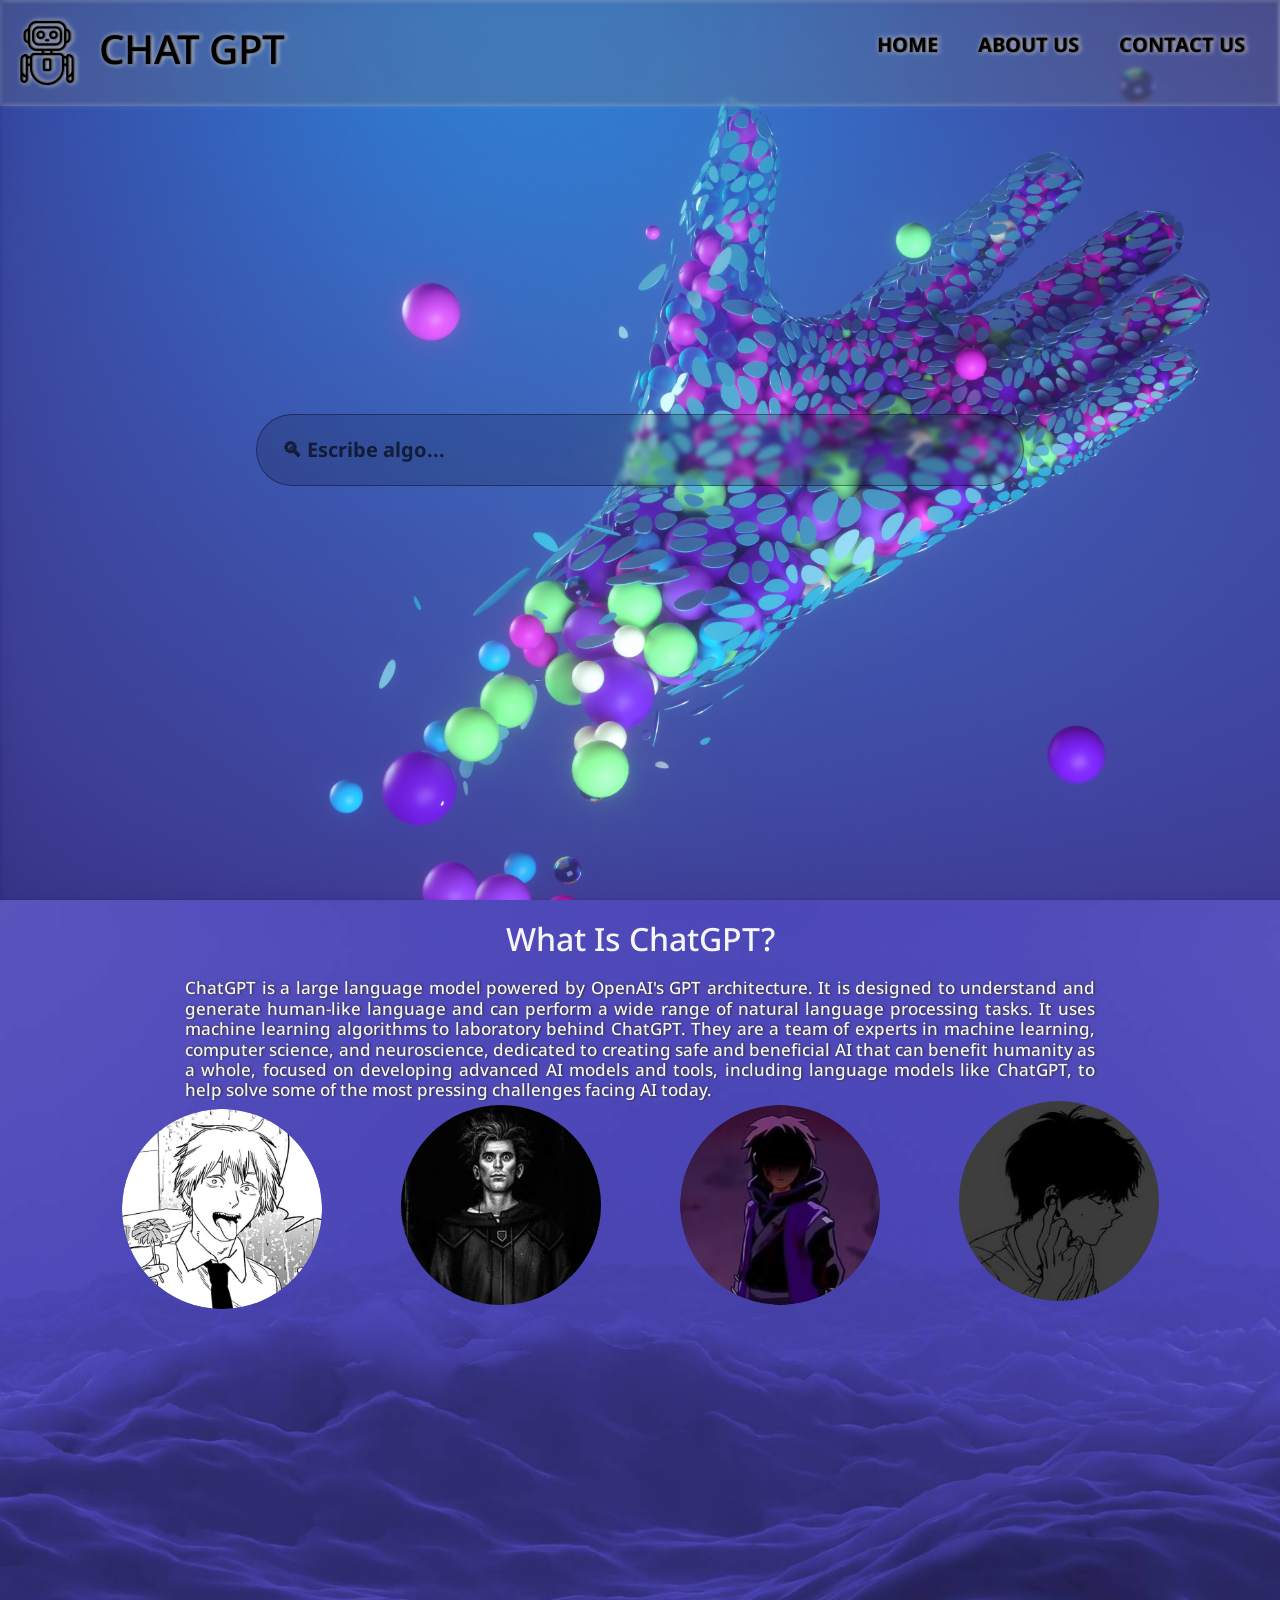
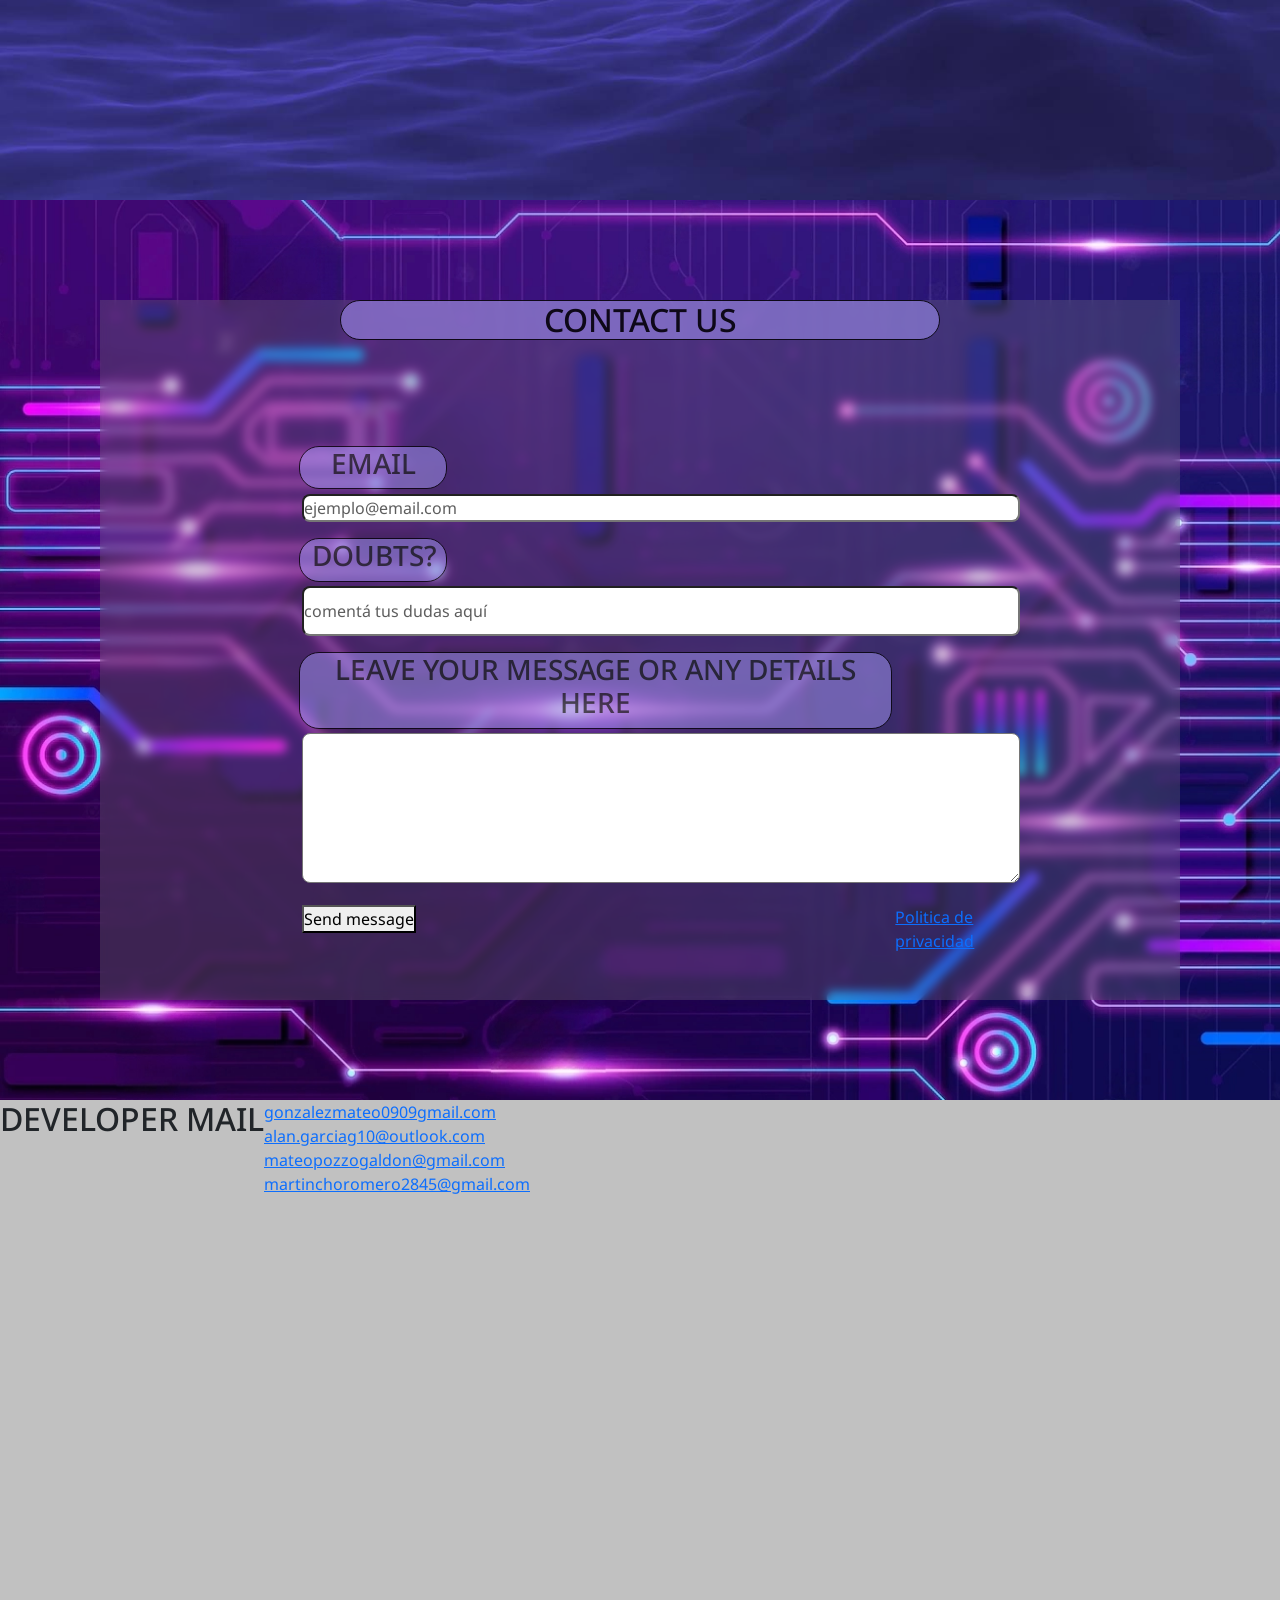
==== commit f9ecc532: "Add files via upload cambia el orden con bootstrap" ====
--- a/index.html
+++ b/index.html
@@ -1,139 +1,182 @@
 <!DOCTYPE html>
 <html lang="en">
+  <head>
+    <meta charset="UTF-8" />
+    <meta http-equiv="X-UA-Compatible" content="IE=edge" />
+    <meta name="viewport" content="width=device-width, initial-scale=1.0" />
+    <link rel="stylesheet" href="style.css" />
 
-<head>
-  <meta charset="UTF-8">
-  <meta http-equiv="X-UA-Compatible" content="IE=edge">
-  <meta name="viewport" content="width=device-width, initial-scale=1.0">
-  <link rel="stylesheet" href="style.css">
+    <link
+      href="https://cdn.jsdelivr.net/npm/bootstrap@5.3.0-alpha1/dist/css/bootstrap.min.css"
+      rel="stylesheet"
+      integrity="sha384-GLhlTQ8iRABdZLl6O3oVMWSktQOp6b7In1Zl3/Jr59b6EGGoI1aFkw7cmDA6j6gD"
+      crossorigin="anonymous"
+    />
+    <title>CHAT GPT</title>
+  </head>
 
-  <title>CHAT GPT</title>
-</head>
-
-<body>
-  <nav>
-    <div class="nav-bar">
-      <div class="logo">
-        <img id="bot" src="img/robot-assistant.png" alt="robot" srcset="">
-        <h1>CHAT GPT</h1>
-      </div>
-      <div class="nav-sections">
-        <ul>
-          <li><a href="#home">HOME</a></li>
-          <li><a href="#about">ABOUT US</a></li>
-          <li><a href="#contact-us">CONTACT US</a></li>
-        </ul>
-      </div>
-    </div>
-  </nav>
-  <section id="home">
-    <div class="content">
-      <input id="search" type="text" placeholder=" 🔍︎ Escribe algo...">
-    </div>
-  </section>
-  <section id="about">
-    <div id="abt-text" class="container text-center oculto">
-      <div class="row">
-        <div class="col-4 align-self-center text-center">
-          <h1 class="anim1 oculto">What Is ChatGPT?</h1>
-          <h2 class="anim1 oculto">
-            ChatGPT is a large language model powered by OpenAI's GPT
-            architecture. It is designed to understand and generate human-like
-            language and can perform a wide range of natural language
-            processing tasks. It uses machine learning algorithms to
-            continuously improve its performance and provide accurate and
-            relevant responses to user queries. OpenAI is the research
-            laboratory behind ChatGPT. They are a team of experts in machine
-            learning, computer science, and neuroscience, dedicated to
-            creating safe and beneficial AI that can benefit humanity as a
-            whole, focused on developing advanced AI models and tools,
-            including language models like ChatGPT, to help solve some of the
-            most pressing challenges facing AI today.
-          </h2>
+  <body>
+    <nav>
+      <div class="nav-bar">
+        <div class="logo">
+          <img id="bot" src="img/robot-assistant.png" alt="robot" srcset="" />
+          <h1>CHAT GPT</h1>
+        </div>
+        <div class="nav-sections">
+          <ul>
+            <li><a href="#home">HOME</a></li>
+            <li><a href="#about">ABOUT US</a></li>
+            <li><a href="#contact-us">CONTACT US</a></li>
+          </ul>
         </div>
       </div>
-      <div class="row">
-        <div id="abt-ints" class="">
-          <div class="abt-int oculto">
-            <img src="img/mateo_1.png" alt="" srcset="" style="width: 100%; height: 100%;" />
+    </nav>
+    <section id="home">
+      <div class="content">
+        <input id="search" type="text" placeholder=" 🔍︎ Escribe algo..." />
+      </div>
+    </section>
+
+    <section id="about">
+      <div
+        id="abt-text"
+        class="container oculto"
+        style="width: 100%; margin: 0 auto"
+      >
+        <div id="abt-text" class="container text-center oculto">
+          <div class="col-10">
+            <h1 class="anim1 oculto text-center">What Is ChatGPT?</h1>
+            <h2 class="anim1 oculto" style="width: 100%">
+              ChatGPT is a large language model powered by OpenAI's GPT
+              architecture. It is designed to understand and generate human-like
+              language and can perform a wide range of natural language
+              processing tasks. It uses machine learning algorithms to
+              laboratory behind ChatGPT. They are a team of experts in machine
+              learning, computer science, and neuroscience, dedicated to
+              creating safe and beneficial AI that can benefit humanity as a
+              whole, focused on developing advanced AI models and tools,
+              including language models like ChatGPT, to help solve some of the
+              most pressing challenges facing AI today.
+            </h2>
           </div>
-          <div class="abt-int oculto">
-            <img src="img/mate-p.jpg" alt="" srcset="" />
+        </div>
+        <div class="row w-100 my-auto" style="vertical-align: auto">
+          <div class="col-lg-3 col-md-6 abt-int my-1">
+            <img
+              src="img/mateo_1.png"
+              class="mx-auto align-self-center d-block my-1"
+            />
           </div>
-          <div class="abt-int oculto">
-            <img src="img/tincho.png" alt="" srcset="" style="width: 100%; height: 100%;" />
+          <div class="col-lg-3 col-md-6 abt-int">
+            <img
+              src="img/mate-p.jpg"
+              class="mx-auto align-self-center d-block my-1"
+            />
           </div>
-          <div class="abt-int oculto">
-            <a href="https://www.youtube.com/watch?v=dQw4w9WgXcQ"><img src="img/alngr.jpg" alt="" srcset="" /></a>
-
+          <div class="col-lg-3 col-md-6 abt-int">
+            <img
+              src="img/tincho.png"
+              class="mx-auto align-self-center d-block my-1"
+            />
+          </div>
+          <div class="col-lg-3 col-md-6 abt-int">
+            <a href="https://www.youtube.com/watch?v=dQw4w9WgXcQ">
+              <img
+                src="img/alngr.jpg"
+                class="mx-auto align-self-center d-block"
+              />
+            </a>
           </div>
         </div>
       </div>
-    </div>
-  </section>
+    </section>
 
-  <section id="contact-us">
-    <div class="container ">
-      <div id="contenido" style="text-align: center;">
-        <div class="row justify-content-center" >
-          <h1 id="titulo-contacto" >CONTACT US</h1>
+    <section id="contact-us" class="">
+      <div id="contenido" class="container">
+        <div
+          class="row justify-content-center text-center"
+          id="titulo-contacto"
+        >
+          <h2>CONTACT US</h2>
         </div>
-        <div class="row">
-          <div class="col col-lg-2">
-            <h3 id="titulito">EMAIL</h3>
+
+        <div class="mb-3 bloque-input">
+          <div class="row mb-1">
+            <div class="col-2 text-center" id="titulito">
+              <h3>EMAIL</h3>
+            </div>
+          </div>
+          <div class="row">
+            <div class="col-10">
+              <input id="mail" type="text" placeholder="ejemplo@email.com" />
+            </div>
           </div>
         </div>
-        <div class="row">
-          <div class="col col-lg-2">
-            <input class="inputs" type="text" placeholder="ejemplo@email.com">
+
+        <div class="mb-3 bloque-input">
+          <div class="row mb-1">
+            <div class="col-2 text-center" id="titulito">
+              <h3>DOUBTS?</h3>
+            </div>
+          </div>
+          <div class="row">
+            <div class="col-10">
+              <input
+                id="dudas"
+                type="text"
+                placeholder="comentá tus dudas aquí"
+              />
+            </div>
           </div>
         </div>
-        <div class="row">
-          <div class="col-2">
-            <h3 id="titulito">DOUBTS?</h3>
+
+        <div class="mb-3 bloque-input">
+          <div class="row mb-1">
+            <div class="col-lg-8 text-center" id="titulito">
+              <h3>LEAVE YOUR MESSAGE OR ANY DETAILS HERE</h3>
+            </div>
           </div>
-          <div class="col-10">
-            <input class="inputs" type="text" placeholder="comentá tus dudas aquí">
+          <div class="row">
+            <div class="col-10">
+              <textarea id="message" name="Text1" cols="40" rows="5"></textarea>
+            </div>
           </div>
         </div>
-        <div class="row">
-          <div class="col-2">
-            <h3 id="titulito">LEAVE YOUR MESSAGE OR ANY DETAILS HERE</h3>
-          </div>
-          <div class="col-10">
-            <input class="inputs" type="text" placeholder="">
-          </div>
-        </div>
-        <div class="row ">
-          <div class="col-2">
-            <button onclick="sendMail()">Send message</button>
-          </div>
-          <div class="col-2">
-            <a href="">Politica de privacidad</a>
+
+        <div class="mb-3 bloque-input">
+          <div class="row">
+            <div class="col-2">
+              <button onclick="sendMail()">Send message</button>
+            </div>
+            <div class="col-6"></div>
+            <div class="col-2">
+              <a href="">Politica de privacidad</a>
+            </div>
           </div>
         </div>
       </div>
+    </section>
 
+    <script type="text/javascript" src="main.js"></script>
+    <footer id="footer">
+      <div class="dev-mail">
+        <h2>DEVELOPER MAIL</h2>
+      </div>
       <div>
-
+        <a href="gonzalezmateo0909gmail.com">gonzalezmateo0909gmail.com</a
+        ><br />
+        <a href="alan.garciag10@outlook.com">alan.garciag10@outlook.com</a
+        ><br />
+        <a href="mateopozzogaldon@gmail.com">mateopozzogaldon@gmail.com</a
+        ><br />
+        <a href="martinchoromero2845@gmail.com">martinchoromero2845@gmail.com</a
+        ><br />
       </div>
-    </div>
-  </section>
-
-
-  <script type="text/javascript" src="main.js"></script>
-  <footer id="footer">
-    <div class="dev-mail">
-      <h2>DEVELOPER MAIL</h2>
-    </div>
-    <div>
-      <a href="gonzalezmateo0909gmail.com">gonzalezmateo0909gmail.com</a><br>
-      <a href="alan.garciag10@outlook.com">alan.garciag10@outlook.com</a><br>
-      <a href="mateopozzogaldon@gmail.com">mateopozzogaldon@gmail.com</a><br>
-      <a href="martinchoromero2845@gmail.com">martinchoromero2845@gmail.com</a><br>
-    </div>
-
-  </footer>
-</body>
-
-</html>+    </footer>
+    <script
+      src="https://cdn.jsdelivr.net/npm/bootstrap@5.3.0-alpha3/dist/js/bootstrap.bundle.min.js"
+      integrity="sha384-ENjdO4Dr2bkBIFxQpeoTz1HIcje39Wm4jDKdf19U8gI4ddQ3GYNS7NTKfAdVQSZe"
+      crossorigin="anonymous"
+    ></script>
+  </body>
+</html>
--- a/style.css
+++ b/style.css
@@ -134,7 +134,9 @@
     transition: all 1s;
     position: relative;
     margin: auto;
-    text-align: center;
+    text-align: justify;
+    color: whitesmoke;
+    filter: drop-shadow(1px 0px 1px #262626);
 }
 
 
@@ -166,7 +168,7 @@
     justify-content: center;
     flex-direction: column;
     align-items: center;
-    top: 6em
+    top: 0;
 }
 
 #abt-text h1 {
@@ -180,26 +182,25 @@
 }
 
 #abt-ints {
-    display: flex;
+    /*display: flex;
     justify-content: space-between;
-    max-width: 100%;
-}
-
-#abt-ints img {
+    max-width: 100%;*/
+}
+
+/*#abt-ints img {
     width: 18em;
-}
+}*/
 
 .abt-int {
-    padding: 4em;
+    max-height: 200px;
 }
 
 .abt-int img {
     transition-delay: 0ms;
     transition: all 1s;
     border-radius: 50%;
-    width: 300px;
-    height: 300px;
-
+    width: 200px;
+    height: 200px;
 }
 
 .abt-int img:hover {
@@ -243,31 +244,65 @@
 #titulo-contacto {
     margin: auto;
     background-color: rgba(166, 152, 247, 0.671);
-    margin-top: 10px;
+    /*margin-top: 10px;*/
     opacity: 80%;
     border: 1px solid black;
     width: 100%;
+    max-height: 40px;
     border-radius: 20px 20px 20px 20px;
     max-width: 600px;
     margin-bottom: 10%;
 }
 
+#titulo-contacto h2 {
+    margin: 0;
+    vertical-align: auto;
+    color: black;
+}
+
 #titulito {
     background-color: rgba(166, 152, 247, 0.671);
-    inline-size: 1000px;
+    margin-left: 1%;
+    /*inline-size: 1000px;*/
     opacity: 75%;
     border: 1px black;
-    border-style: groove;
+    border-style: solid;
     border-radius: 20px 20px 20px 20px;
-    padding: 7px;
+    /*padding: 7px;
     justify-content: center;
-    align-items: center;
-    
-}
-
-.inputs{
-    
-    
+    align-items: center;*/
+
+}
+
+#mail, #dudas, #message {
+    width: 100%;
+    border-radius: 8px 8px 8px 8px;
+}
+
+
+#mail {
+    height: 30p x;
+    vertical-align: text-top;
+}
+
+#dudas {
+    height: 50px;
+}
+
+#dudas::placeholder {
+    margin: 0;
+    padding: 0;
+    text-align: start;
+    vertical-align: text-top;
+}
+
+#message {
+    width: 100%;
+    height: 150px;
+}
+
+.bloque-input {
+    margin-left: 18%;
 }
 
 #footer {
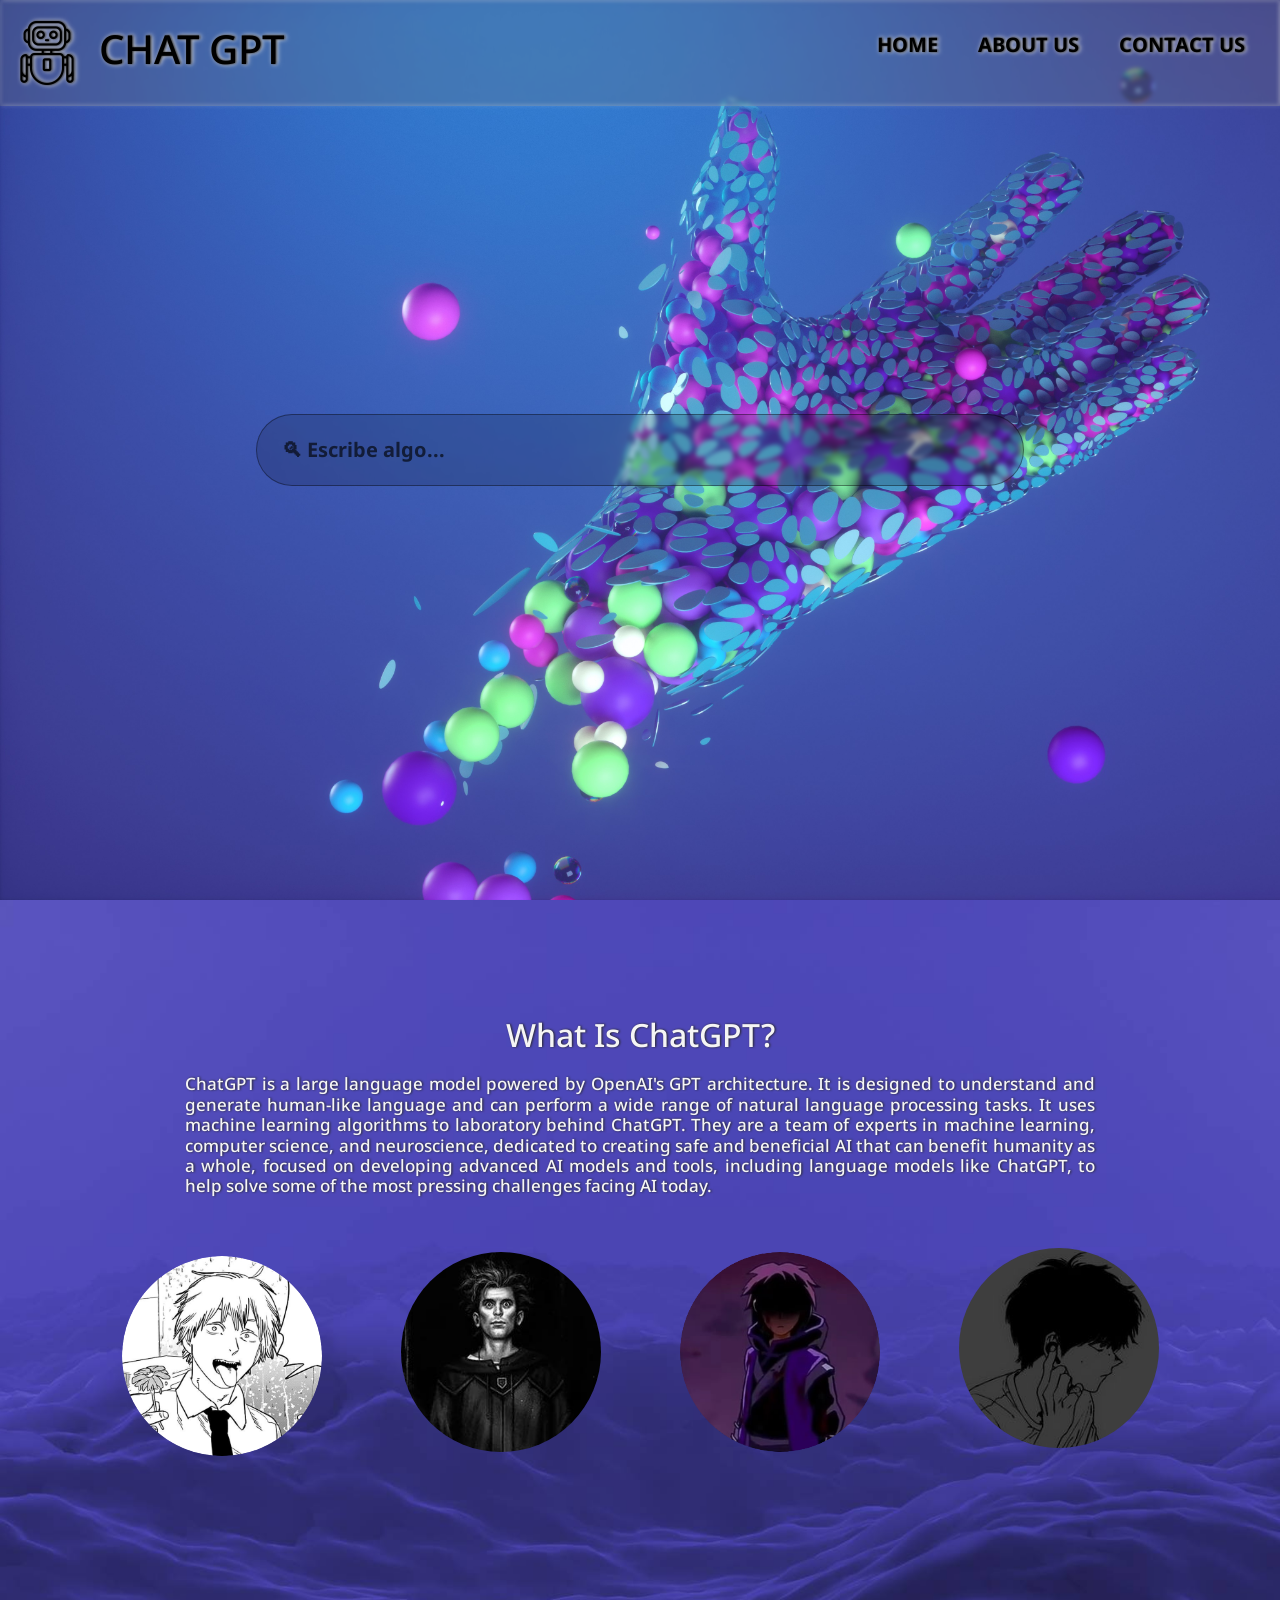
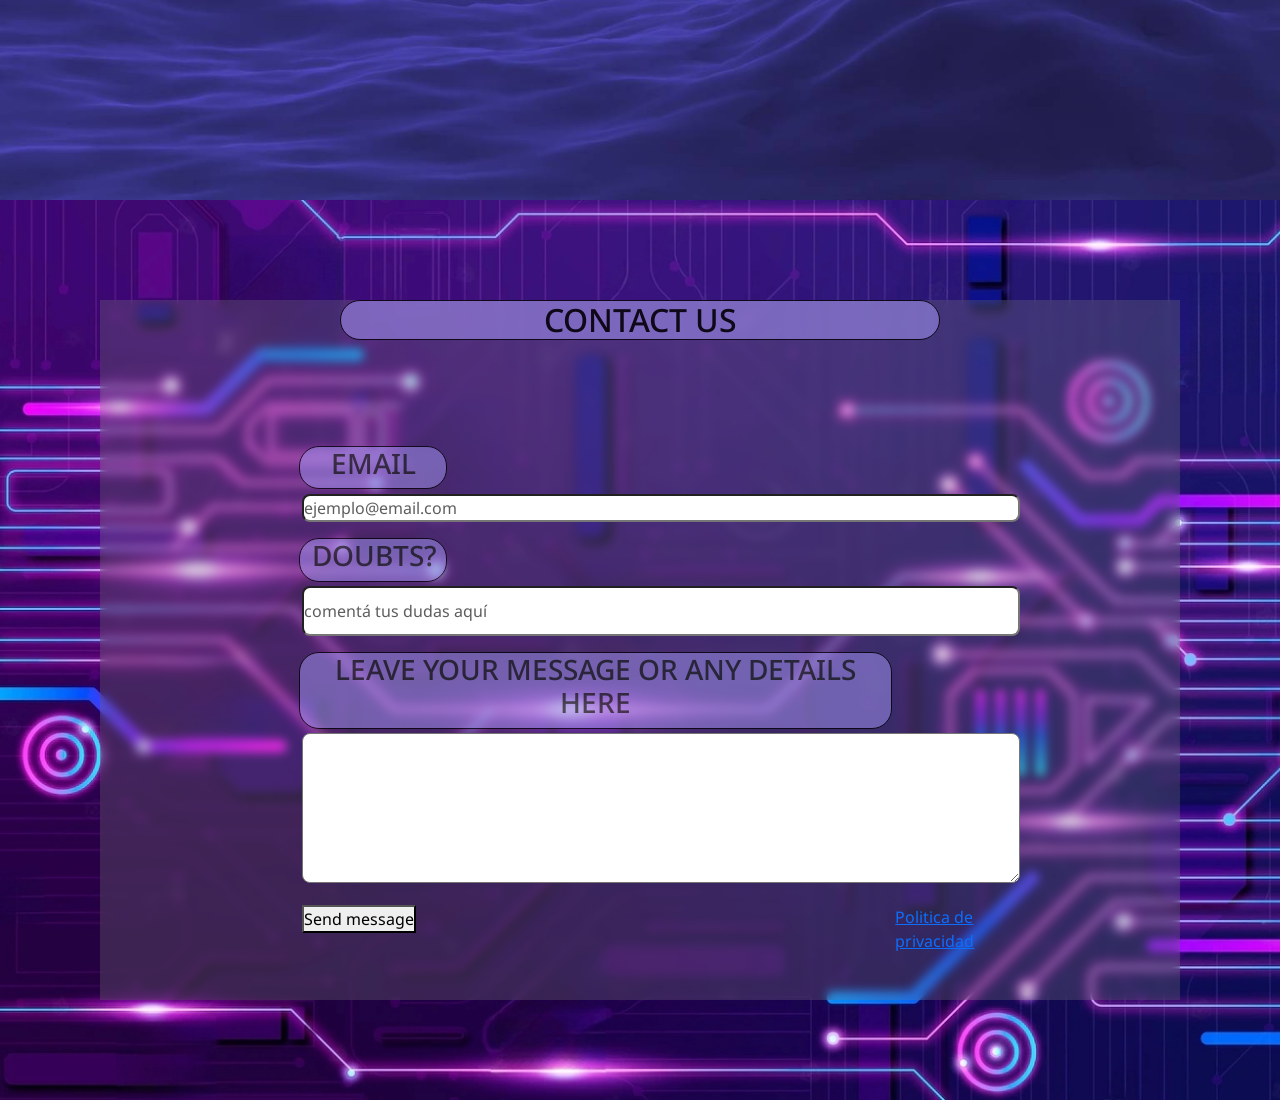
==== commit 63a4c636: "Se agrego margin al texto de about" ====
--- a/index.html
+++ b/index.html
@@ -46,7 +46,7 @@
         <div id="abt-text" class="container text-center oculto">
           <div class="col-10">
             <h1 class="anim1 oculto text-center">What Is ChatGPT?</h1>
-            <h2 class="anim1 oculto" style="width: 100%">
+            <h2 class="anim1 oculto" style="width: 100%; margin-bottom: 3em;">
               ChatGPT is a large language model powered by OpenAI's GPT
               architecture. It is designed to understand and generate human-like
               language and can perform a wide range of natural language
--- a/style.css
+++ b/style.css
@@ -169,6 +169,7 @@
     flex-direction: column;
     align-items: center;
     top: 0;
+    margin-top: 6em;
 }
 
 #abt-text h1 {
@@ -181,11 +182,11 @@
     width: 45%;
 }
 
-#abt-ints {
-    /*display: flex;
+/*#abt-ints {
+    display: flex;
     justify-content: space-between;
-    max-width: 100%;*/
-}
+    max-width: 100%;
+}*/
 
 /*#abt-ints img {
     width: 18em;
@@ -311,5 +312,28 @@
     /* position:relative; */
     bottom: 0;
     width: 100%;
-    height: 500px;
+    height: 10%;
+    justify-content: space-around;
+    align-items: center;
+}
+
+/* footer alngr */
+
+#footer div {
+    display: flex;
+}
+#footer div a {
+    padding: 20px;
+}
+@media (max-width: 1450px) {
+    #footer {
+        display:none ;
+    }
+    
+}
+@media (max-width: 820px) {
+    
+    #about div img {
+        opacity: 0;
+    }
 }
